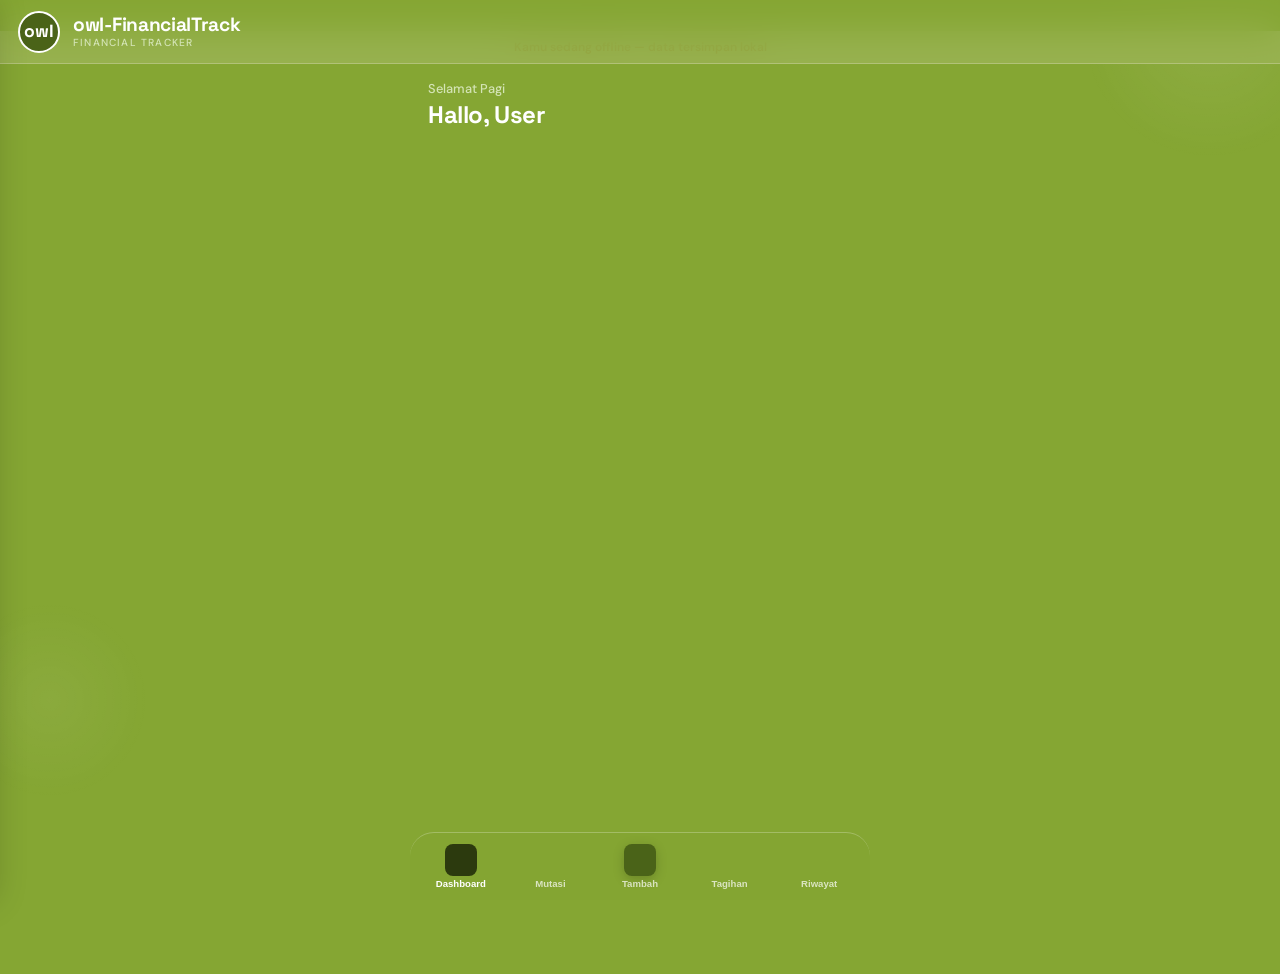
==== index.html @ cee72566 "Add PWA meta tags and icons in index.html" ====
<!DOCTYPE html>
<html lang="id" data-theme="light">
<head>
  <meta charset="UTF-8">
  <meta name="viewport" content="width=device-width, initial-scale=1.0, maximum-scale=1.0, user-scalable=no, viewport-fit=cover">
  <meta name="theme-color" content="#85a633">
  <meta name="apple-mobile-web-app-capable" content="yes">
  <meta name="apple-mobile-web-app-status-bar-style" content="default">
  <meta name="apple-mobile-web-app-title" content="owI-FinTrack">
  <meta name="application-name" content="owI-FinancialTrack">
  <meta name="description" content="Aplikasi pencatatan keuangan pribadi owI-FinancialTrack">
  <meta name="mobile-web-app-capable" content="yes">
  
  <!-- Manifest & Icons PWA -->
  <link rel="manifest" href="manifest.json">
  <link rel="apple-touch-icon" href="assets/icons/logo-512.png">
  <link rel="icon" type="image/png" sizes="192x192" href="assets/icons/icon-192x192.png">
  <link rel="icon" type="image/png" sizes="512x512" href="assets/icons/logo-512.png">

  <!-- Fonts & Lucide -->
  <link rel="preconnect" href="https://fonts.googleapis.com">
  <link rel="preconnect" href="https://fonts.gstatic.com" crossorigin>
  <link href="https://fonts.googleapis.com/css2?family=Space+Grotesk:wght@300;400;500;600;700&family=DM+Sans:wght@300;400;500;600;700&display=swap" rel="stylesheet">
  <script src="https://unpkg.com/lucide@latest/dist/umd/lucide.js"></script>
  
  <title>owI-FinancialTrack</title>
  <link rel="stylesheet" href="css/style.css">
</head>
<body>

  <header class="header" id="header">
    <button class="logo-btn" id="logoBtn" aria-label="Buka menu sidebar">
      <span class="logo-ar">owI</span>
    </button>
    <div class="hdr-tg">
      <div class="hdr-title">owI-FinancialTrack</div>
      <div class="hdr-sub" data-i18n="financial_tracker">financial tracker</div>
    </div>
    <div class="hdr-actions">
      <button class="install-btn" id="installBtn" aria-label="Install aplikasi"><i data-lucide="download"></i><span data-i18n="install">Install</span></button>
    </div>
  </header>

  <div class="off-banner" id="offBanner" data-i18n="offline_msg">Kamu sedang offline — data tersimpan lokal</div>
  <div class="sb-overlay" id="sbOverlay" aria-hidden="true"></div>

  <aside class="sidebar" id="sidebar" role="navigation" aria-label="Menu utama">
    <div class="sb-hdr">
      <div class="sb-brand">
        <div class="sb-logo" id="sbLogo"><span class="logo-ar">owI</span></div>
        <span class="sb-name">owI-FinTrack</span>
      </div>
      <button class="sb-close" id="sbClose" aria-label="Tutup menu"><i data-lucide="x"></i></button>
    </div>

    <nav class="sb-nav" id="sbMenu">
      <div class="sb-label" data-i18n="menu">Menu</div>
      <button class="sb-item" data-sb="profile"><i data-lucide="user-circle"></i><span data-i18n="profile">Profile</span></button>
      <button class="sb-item" data-sb="coa"><i data-lucide="bar-chart-3"></i><span data-i18n="chart_of_account">Chart of Account</span></button>
      <button class="sb-item" data-sb="setting"><i data-lucide="settings"></i><span data-i18n="setting">Setting</span></button>
      <button class="sb-item" data-sb="about"><i data-lucide="info"></i><span data-i18n="about">Tentang</span></button>
      <button class="sb-item" id="donateBtn" style="color:var(--red)"><i data-lucide="heart"></i><span>Dukung Kami</span></button>
    </nav>

    <!-- SB PAGE: Profile -->
    <div class="sb-nav sb-page" id="sb-profile">
      <button class="sb-back" data-back><i data-lucide="arrow-left"></i> <span data-i18n="back_to_sidebar">Kembali ke sidebar</span></button>
      <div class="sb-page-title" data-i18n="profile">Profile</div>
      <div class="profile-photo-wrap">
        <div class="profile-photo" id="profilePhotoBtn">
          <i data-lucide="user" id="profilePhotoIcon"></i>
          <img id="profilePhotoImg" src="" alt="" style="display:none">
          <div class="profile-photo-badge"><i data-lucide="camera"></i></div>
        </div>
        <div class="profile-photo-hint" data-i18n="tap_to_change_photo">Ketuk untuk ganti foto</div>
        <input type="file" accept="image/*" class="hidden-input" id="photoInput">
      </div>
      <div class="form-group">
        <label class="form-label" data-i18n="name">Nama</label>
        <input type="text" class="form-input" id="profileName" placeholder="Masukkan nama" value="User">
      </div>
      <div class="form-group">
        <label class="form-label">Email</label>
        <input type="email" class="form-input" id="profileEmail" placeholder="contoh@email.com">
      </div>
      <div class="form-group">
        <label class="form-label" data-i18n="phone">Nomor Telepon</label>
        <input type="tel" class="form-input" id="profilePhone" placeholder="08xxxxxxxxxx">
      </div>
      <button class="form-btn form-btn-primary" id="profileSaveBtn" data-i18n="save_changes">Simpan Perubahan</button>
    </div>

    <!-- SB PAGE: Chart of Account -->
    <div class="sb-nav sb-page" id="sb-coa">
      <button class="sb-back" data-back><i data-lucide="arrow-left"></i> <span data-i18n="back_to_sidebar">Kembali ke sidebar</span></button>
      <div class="sb-page-title" data-i18n="account_list">Daftar Akun</div>
      <div class="coa-list" id="coaList"></div>
      <button class="form-btn form-btn-primary" id="coaAddBtn">
        <span style="display:flex;align-items:center;justify-content:center;gap:6px"><i data-lucide="plus" style="width:16px;height:16px"></i> <span data-i18n="add_new_account">Tambah Akun Baru</span></span>
      </button>
    </div>

    <!-- SB PAGE: Setting -->
    <div class="sb-nav sb-page" id="sb-setting">
      <button class="sb-back" data-back><i data-lucide="arrow-left"></i> <span data-i18n="back_to_sidebar">Kembali ke sidebar</span></button>
      <div class="sb-page-title" data-i18n="setting">Setting</div>
      <div class="toggle-row">
        <div class="toggle-info">
          <div class="toggle-title" data-i18n="theme">Tema</div>
          <div class="toggle-desc" data-i18n="theme_desc">Ganti tampilan terang atau gelap</div>
        </div>
        <div class="toggle-switch" id="themeToggle" role="switch" aria-label="Toggle dark mode"></div>
      </div>
      <div class="lang-row">
        <div class="toggle-info">
          <div class="toggle-title" data-i18n="language">Bahasa</div>
          <div class="toggle-desc" data-i18n="language_desc">Pilih bahasa tampilan</div>
        </div>
        <div class="lang-btns">
          <button class="lang-btn active" data-lang="id">ID</button>
          <button class="lang-btn" data-lang="en">EN</button>
        </div>
      </div>
      <div style="margin-top:20px">
        <button class="form-btn form-btn-danger" id="resetBtn">
          <span style="display:flex;align-items:center;justify-content:center;gap:8px"><i data-lucide="rotate-ccw" style="width:16px;height:16px"></i> <span data-i18n="reset_app">Reset Aplikasi</span></span>
        </button>
        <div style="font-size:.66rem;color:var(--muted);text-align:center;margin-top:8px" data-i18n="reset_desc">Menghapus semua data dan kembali ke awal</div>
      </div>
    </div>

    <!-- SB PAGE: Tentang -->
    <div class="sb-nav sb-page" id="sb-about">
      <button class="sb-back" data-back><i data-lucide="arrow-left"></i> <span data-i18n="back_to_sidebar">Kembali ke sidebar</span></button>
      <div class="about-card">
        <div class="about-logo" id="aboutLogo"><span class="logo-ar">owI</span></div>
        <div class="about-name">owI-FinancialTrack</div>
        <div class="about-ver">v2.0.0</div>
        <div class="about-desc" id="aboutDesc"></div>
        <ul class="about-features">
          <li><div class="about-feat-icon"><i data-lucide="receipt"></i></div><span data-i18n="about_f1">Mencatat pemasukan dan pengeluaran</span></li>
          <li><div class="about-feat-icon"><i data-lucide="wallet"></i></div><span data-i18n="about_f2">Mengelola berbagai akun keuangan</span></li>
          <li><div class="about-feat-icon"><i data-lucide="heart-pulse"></i></div><span data-i18n="about_f3">Memantau kesehatan keuangan</span></li>
          <li><div class="about-feat-icon"><i data-lucide="lightbulb"></i></div><span data-i18n="about_f4">Saran keuangan yang dipersonalisasi</span></li>
          <li><div class="about-feat-icon"><i data-lucide="lock"></i></div><span data-i18n="about_f5">Data tersimpan lokal di perangkat</span></li>
        </ul>
        <div class="about-footer"><span data-i18n="about_footer">Dibuat dengan</span> <span>❤</span> <span data-i18n="about_footer2">untuk keuangan yang lebih sehat</span></div>
      </div>
    </div>

    <div class="logout-area">
        <button class="logout-btn" id="logoutBtn">
          <i data-lucide="log-out"></i>
          <span data-i18n="logout">Logout</span>
        </button>
        <button class="logout-btn" id="donateBtnSide" style="margin-top:8px;border-color:color-mix(in srgb,var(--red) 20%,var(--border));color:var(--red)">
          <i data-lucide="heart"></i>
          <span>Dukung Kami</span>
        </button>
      </div>
  </aside>

  <main class="main">
    <!-- Dashboard -->
    <section class="pg active" id="pg-dashboard">
      <div class="greet-lbl" id="greetTime">Selamat Pagi</div>
      <h1 class="greet-name"><span id="greetHello">Hallo</span>, <span id="dashUserName">User</span></h1>
      <div class="saldo dc" data-delay="0">
        <div class="saldo-lbl" data-i18n="total_saldo">Total Saldo</div>
        <div class="saldo-val auto-fit" id="dashTotalSaldo">Rp 0</div>
        <div class="saldo-time"><i data-lucide="clock" style="width:12px;height:12px;color:var(--muted)"></i><span id="dashTime"></span></div>
      </div>
      <div class="w-grid dc" data-delay="60" id="walletGrid"></div>
      <div class="cmp dc" data-delay="120">
        <div class="cmp-hdr"><span class="cmp-title" data-i18n="today">Hari Ini</span><span class="cmp-net zero" id="dashTodayNet">+Rp 0</span></div>
        <div class="cmp-row"><div class="cmp-info"><span class="cmp-dot g"></span><span data-i18n="income">Pemasukan</span><span class="cmp-val g auto-fit" id="dashTodayInc">Rp 0</span></div><div class="bar-t"><div class="bar-f g" data-w="0%" id="dashTodayIncBar"></div></div></div>
        <div class="cmp-row"><div class="cmp-info"><span class="cmp-dot r"></span><span data-i18n="expense">Pengeluaran</span><span class="cmp-val r auto-fit" id="dashTodayExp">Rp 0</span></div><div class="bar-t"><div class="bar-f r" data-w="0%" id="dashTodayExpBar"></div></div></div>
      </div>
      <div class="cmp dc" data-delay="180">
        <div class="cmp-hdr"><span class="cmp-title" data-i18n="this_month">Bulan Ini</span><span class="cmp-net zero" id="dashMonthNet">+Rp 0</span></div>
        <div class="cmp-row"><div class="cmp-info"><span class="cmp-dot g"></span><span data-i18n="income">Pemasukan</span><span class="cmp-val g auto-fit" id="dashMonthInc">Rp 0</span></div><div class="bar-t"><div class="bar-f g" data-w="0%" id="dashMonthIncBar"></div></div></div>
        <div class="cmp-row"><div class="cmp-info"><span class="cmp-dot r"></span><span data-i18n="expense">Pengeluaran</span><span class="cmp-val r auto-fit" id="dashMonthExp">Rp 0</span></div><div class="bar-t"><div class="bar-f r" data-w="0%" id="dashMonthExpBar"></div></div></div>
      </div>
      <div class="badge-grid dc" data-delay="240" id="dashBadges"></div>
      <div class="health dc" data-delay="300">
        <div class="health-hdr"><div class="health-title"><i data-lucide="heart-pulse"></i><span data-i18n="financial_health">Kesehatan Keuangan</span></div><span class="health-period" data-i18n="this_month">Bulan Ini</span></div>
        <div class="health-body">
          <div class="gauge-wrap"><svg class="gauge-svg" viewBox="0 0 120 68" width="120" height="68"><path class="gauge-bg" d="M 10 62 A 50 50 0 0 1 110 62"/><path class="gauge-fill" id="gaugeFill" d="M 10 62 A 50 50 0 0 1 110 62" stroke="var(--accent)" stroke-dasharray="157" stroke-dashoffset="157"/></svg><div class="gauge-score"><div class="gauge-num" id="gaugeNum" style="color:var(--accent)">--</div><div class="gauge-max">/ 100</div></div></div>
          <div class="health-info"><div class="health-status" id="healthStatus" style="color:var(--accent)">--</div><div class="health-desc" id="healthDesc">--</div><div class="health-metrics" id="healthMetrics"></div></div>
        </div>
      </div>
      <div class="saran dc" data-delay="360">
        <div class="saran-hdr"><i data-lucide="lightbulb"></i><span class="saran-title" data-i18n="best_advice">Saran Terbaik</span></div>
        <ul class="saran-list" id="saranList"></ul>
      </div>
    </section>

    <!-- Mutasi Saldo -->
    <section class="pg" id="pg-mutasi">
      <div class="sec-hdr">
        <h2 class="sec-t" data-i18n="balance_mutation">Mutasi Saldo Akun</h2>
        <button class="sec-link" id="mutasiOpenBtn" data-i18n="create_mutation" style="background:var(--accent);color:#fff;padding:7px 14px;border-radius:20px;font-size:.72rem">Buat Mutasi</button>
      </div>
      <div id="mutasiHistory"></div>
    </section>

    <!-- Tambah Aktivitas -->
    <section class="pg" id="pg-tambah">
      <div class="sec-hdr"><h2 class="sec-t" data-i18n="add_activity">Tambah Transaksi</h2></div>
      <div class="act-toggle">
        <button class="act-toggle-btn" id="actIncBtn"><i data-lucide="trending-up"></i><span data-i18n="income">Pemasukan</span></button>
        <button class="act-toggle-btn" id="actExpBtn"><i data-lucide="trending-down"></i><span data-i18n="expense">Pengeluaran</span></button>
      </div>
      <div id="actHistory"></div>
      <div id="actForm"></div>
    </section>

    <!-- Tagihan -->
    <section class="pg" id="pg-tagihan">
      <div class="sec-hdr"><h2 class="sec-t" data-i18n="bill">Tagihan</h2></div>
      <div class="tag-toggle">
        <button class="tag-toggle-btn" id="tagDebtBtn"><i data-lucide="alert-circle"></i><span data-i18n="debt">Hutang</span></button>
        <button class="tag-toggle-btn" id="tagRecvBtn"><i data-lucide="hand-coins"></i><span data-i18n="receivable">Piutang</span></button>
      </div>
      <div id="tagList"></div>
      <div id="tagForm"></div>
    </section>

    <!-- Riwayat -->
    <section class="pg" id="pg-riwayat">
      <div class="sec-hdr"><h2 class="sec-t" data-i18n="history">Riwayat</h2></div>
      <div id="historyContainer"></div>
    </section>
  </main>

  <!-- Bottom Nav -->
  <nav class="bnav" role="navigation" aria-label="Navigasi bawah">
    <button class="ni active" data-pg="dashboard" aria-label="Dashboard"><div class="ni-w"><i data-lucide="layout-dashboard"></i></div><span class="ni-l" data-i18n="dashboard">Dashboard</span></button>
    <button class="ni" data-pg="mutasi" aria-label="Mutasi Saldo"><div class="ni-w"><i data-lucide="arrow-left-right"></i></div><span class="ni-l" data-i18n="balance_mutation">Mutasi</span></button>
    <button class="ni ni--add" data-pg="tambah" aria-label="Tambah Aktivitas"><div class="ni-w"><i data-lucide="plus"></i></div><span class="ni-l" data-i18n="add">Tambah</span></button>
    <button class="ni" data-pg="tagihan" aria-label="Tagihan"><div class="ni-w"><i data-lucide="file-text"></i></div><span class="ni-l" data-i18n="bill">Tagihan</span></button>
    <button class="ni" data-pg="riwayat" aria-label="Riwayat"><div class="ni-w"><i data-lucide="history"></i></div><span class="ni-l" data-i18n="history">Riwayat</span></button>
  </nav>

  <!-- Modals (Dipindah tanpa isi JS) -->
  <div class="modal-overlay" id="addAccountModal"><div class="modal"><div class="modal-handle"></div><div class="modal-title" data-i18n="add_new_account">Tambah Akun Baru</div><div class="form-group"><label class="form-label" data-i18n="account_name">Nama Akun</label><input type="text" class="form-input" id="newAccName" placeholder="Contoh: BCA, GoPay"></div><div class="form-group"><label class="form-label" data-i18n="account_type">Jenis Akun</label><select class="form-input" id="newAccType"><option value="" data-i18n="choose_type">Pilih jenis akun</option><option value="Bank">Bank</option><option value="E-Wallet">E-Wallet</option><option value="Crypto">Crypto</option><option value="Asuransi">Asuransi</option></select></div><div class="form-group"><label class="form-label" data-i18n="amount_rp">Nominal (Rp)</label><input type="text" inputmode="numeric" class="form-input" id="newAccBalance" placeholder="0" data-fmt-rp></div><div class="modal-btns"><button class="form-btn form-btn-outline" id="addAccCancel" data-i18n="cancel">Batal</button><button class="form-btn form-btn-primary" id="addAccPost" data-i18n="posting">Posting</button></div></div></div>
  
  <div class="modal-overlay" id="mutasiModal"><div class="modal"><div class="modal-handle"></div><div class="modal-title" data-i18n="do_mutation">Lakukan Mutasi</div><div class="form-group"><label class="form-label" data-i18n="date">Tanggal</label><input type="date" class="form-input" id="mutasiDate"></div><div class="form-group"><label class="form-label" data-i18n="from_account">Dari Akun</label><select class="form-input" id="mutasiFrom"></select></div><div class="form-group"><label class="form-label" data-i18n="to_account">Ke Akun</label><select class="form-input" id="mutasiTo"></select></div><div class="form-group"><label class="form-label" data-i18n="amount_rp">Nominal (Rp)</label><input type="text" inputmode="numeric" class="form-input" id="mutasiAmount" placeholder="0" data-fmt-rp></div><div class="modal-btns"><button class="form-btn form-btn-outline" id="mutasiCancel" data-i18n="cancel">Batal</button><button class="form-btn form-btn-primary" id="mutasiPost" data-i18n="posting">Posting</button></div></div></div>

  <div class="modal-overlay" id="mutasiConfirmModal"><div class="modal" style="padding:28px 20px 22px"><div class="modal-handle"></div><div class="confirm-msg" data-i18n="confirm_data">Apakah data sudah benar?</div><div class="modal-btns"><button class="form-btn form-btn-outline" id="mutasiConfirmEdit" data-i18n="edit_again">Edit Ulang</button><button class="form-btn form-btn-primary" id="mutasiConfirmYes" data-i18n="correct">Benar</button></div></div></div>

  <div class="modal-overlay" id="trxConfirmModal"><div class="modal" style="padding:28px 20px 22px"><div class="modal-handle"></div><div class="confirm-msg" data-i18n="confirm_data">Apakah data sudah benar?</div><div class="modal-btns"><button class="form-btn form-btn-outline" id="trxConfirmEdit" data-i18n="edit_again">Edit Ulang</button><button class="form-btn form-btn-primary" id="trxConfirmYes" data-i18n="correct">Benar</button></div></div></div>

  <div class="modal-overlay" id="tagConfirmModal"><div class="modal" style="padding:28px 20px 22px"><div class="modal-handle"></div><div class="confirm-msg" id="tagConfirmMsg"></div><div class="modal-btns"><button class="form-btn form-btn-outline" id="tagConfirmNo" data-i18n="cancel">Batal</button><button class="form-btn form-btn-primary" id="tagConfirmYes">Bayar</button></div></div></div>

  <div class="modal-overlay" id="tagPayModal"><div class="modal"><div class="modal-handle"></div><div class="modal-title" id="tagPayTitle">Bayar</div><div class="form-group"><label class="form-label" data-i18n="amount_rp">Nominal (Rp)</label><input type="text" inputmode="numeric" class="form-input" id="tagPayAmount" placeholder="0" data-fmt-rp></div><div class="modal-btns"><button class="form-btn form-btn-outline" id="tagPayNo" data-i18n="cancel">Batal</button><button class="form-btn form-btn-primary" id="tagPayYes" data-i18n="pay">Bayar</button></div></div></div>

  <div class="modal-overlay" id="tagImgModal"><div class="modal" style="padding:20px"><div class="modal-handle"></div><img id="tagImgView" src="" alt="Bukti" class="tag-img-view"><button class="form-btn form-btn-outline" style="margin-top:14px" id="tagImgClose" data-i18n="close">Tutup</button></div></div>

  <div class="modal-overlay" id="confirmModal"><div class="modal" style="padding:28px 20px 22px"><div class="modal-handle"></div><div class="confirm-msg" data-i18n="confirm_data">Apakah data sudah benar?</div><div class="modal-btns"><button class="form-btn form-btn-outline" id="confirmEdit" data-i18n="edit_again">Edit Ulang</button><button class="form-btn form-btn-primary" id="confirmYes" data-i18n="correct">Benar</button></div></div></div>

  <div class="modal-overlay" id="editDompetModal"><div class="modal"><div class="modal-handle"></div><div class="modal-title" id="editModalTitle" data-i18n="edit_main_wallet">Edit Dompet Utama</div><div class="form-group"><label class="form-label" data-i18n="cash_amount_rp">Nominal Cash (Rp)</label><input type="text" inputmode="numeric" class="form-input" id="editDompetBalance" placeholder="0" data-fmt-rp></div><div class="modal-btns"><button class="form-btn form-btn-outline" id="editDompetCancel" data-i18n="cancel">Batal</button><button class="form-btn form-btn-primary" id="editDompetSave" data-i18n="save">Simpan</button></div></div></div>

  <div class="modal-overlay" id="resetModal"><div class="modal" style="padding:28px 20px 22px"><div class="modal-handle"></div><div style="text-align:center;margin-bottom:8px"><div style="width:48px;height:48px;border-radius:50%;background:var(--red-l);display:inline-flex;align-items:center;justify-content:center;margin-bottom:12px"><i data-lucide="alert-triangle" style="width:24px;height:24px;color:var(--red)"></i></div></div><div class="confirm-msg" data-i18n="reset_confirm">Yakin ingin mereset semua data? Tindakan ini tidak dapat dibatalkan.</div><div class="modal-btns"><button class="form-btn form-btn-outline" id="resetCancel" data-i18n="cancel">Batal</button><button class="form-btn form-btn-danger" id="resetYes" data-i18n="reset">Reset</button></div></div></div>

  <div class="toast-c"><div class="toast" id="toast"></div></div>

  <script src="js/app.js" type="module"></script>
</body>
</html>
---- css/style.css ----
:root{
  --bg:#85a633;--bg-s:#6f8c2b;--fg:#FFFFFF;--fg-s:#E8F0D8;--muted:#d4e4b6;
  --accent:#4a6318;--accent-l:rgba(74,99,24,.15);--accent-d:#2c3a0e;
  --red:#EF4444;--red-l:rgba(239,68,68,.12);--green:#d4f5a0;--green-l:rgba(212,245,160,.15);
  --amber:#FBBF24;--amber-l:rgba(251,191,36,.15);
  --card:rgba(255,255,255,0.96);--border:rgba(255,255,255,0.25);
  --sh-sm:0 1px 3px rgba(0,0,0,.1);--sh-md:0 4px 16px rgba(0,0,0,.12);--sh-lg:0 12px 40px rgba(0,0,0,.15);
  --sh-side:8px 0 32px rgba(0,0,0,.2);
  --overlay:rgba(15,23,42,.4);
  --r-s:8px;--r-m:12px;--r-l:16px;--r-xl:24px;
  --tr:.3s cubic-bezier(.4,0,.2,1);
  --hdr-h:64px;--nav-h:68px;
  --sat:env(safe-area-inset-top,0px);--sab:env(safe-area-inset-bottom,0px);
  --modal-bg:rgba(0,0,0,.6);
  --warn-bg:#FEF2F2;--warn-border:#FECACA;--warn-text:#DC2626;
  --input-bg:#f7f9f2;--toggle-bg:#a3b870;
  --health-excellent:#d4f5a0;--health-good:#85a633;--health-fair:#FBBF24;--health-poor:#EF4444;
  --card-fg:#1B2A3D; /* Warna teks di dalam card putih */
}
[data-theme="dark"]{
  --bg:#1a210f;--bg-s:#2c331a;--fg:#E2E8F0;--fg-s:#94A3B8;--muted:#64748B;
  --accent:#a3c24a;--accent-l:rgba(163,194,74,.15);--accent-d:#d4f5a0;
  --red:#F87171;--red-l:rgba(248,113,113,.12);--green:#34D399;--green-l:rgba(52,211,153,.12);
  --amber:#FBBF24;--amber-l:rgba(251,191,36,.12);
  --card:#232d16;--border:rgba(255,255,255,0.1);
  --sh-sm:0 1px 3px rgba(0,0,0,.25);--sh-md:0 4px 16px rgba(0,0,0,.3);--sh-lg:0 12px 40px rgba(0,0,0,.4);
  --sh-side:8px 0 32px rgba(0,0,0,.4);
  --overlay:rgba(0,0,0,.6);
  --modal-bg:rgba(0,0,0,.7);
  --warn-bg:rgba(248,113,113,.1);--warn-border:rgba(248,113,113,.25);--warn-text:#F87171;
  --input-bg:#2c331a;--toggle-bg:#374151;
  --health-excellent:#34D399;--health-good:#a3c24a;--health-fair:#FBBF24;--health-poor:#F87171;
  --card-fg:#E2E8F0;
}

*,*::before,*::after{margin:0;padding:0;box-sizing:border-box}
html{font-size:16px;-webkit-tap-highlight-color:transparent;overflow-x:hidden}
body{font-family:'DM Sans',sans-serif;background:var(--bg);color:var(--fg);min-height:100dvh;overflow-x:hidden;-webkit-font-smoothing:antialiased;transition:background .35s,color .35s}
body::before{content:'';position:fixed;top:-100px;right:-60px;width:260px;height:260px;background:radial-gradient(circle,rgba(255,255,255,.08) 0%,transparent 70%);border-radius:50%;pointer-events:none;z-index:0;animation:blob 8s ease-in-out infinite alternate}
body::after{content:'';position:fixed;bottom:100px;left:-50px;width:200px;height:200px;background:radial-gradient(circle,rgba(255,255,255,.05) 0%,transparent 70%);border-radius:50%;pointer-events:none;z-index:0;animation:blob 10s ease-in-out infinite alternate-reverse}
@keyframes blob{0%{transform:translate(0,0) scale(1)}100%{transform:translate(16px,24px) scale(1.12)}}

.header{position:fixed;top:0;left:0;right:0;height:calc(var(--hdr-h) + var(--sat));padding-top:var(--sat);background:color-mix(in srgb, var(--bg) 85%, transparent);backdrop-filter:blur(18px);-webkit-backdrop-filter:blur(18px);border-bottom:1px solid var(--border);display:flex;align-items:center;padding-left:18px;padding-right:18px;z-index:100;transition:box-shadow var(--tr),background .35s,border-color .35s}
.header.scrolled{box-shadow:var(--sh-sm)}
.logo-btn{width:42px;height:42px;border-radius:50%;border:2.5px solid var(--fg);background:var(--accent);display:flex;align-items:center;justify-content:center;cursor:pointer;flex-shrink:0;transition:var(--tr);position:relative;overflow:hidden}
.logo-btn:active{transform:scale(.92)}
.logo-ar{font-family:'Space Grotesk',sans-serif;font-size:1.1rem;font-weight:700;color:var(--fg);position:relative;z-index:1;line-height:1}
.sb-logo .logo-ar{font-size:1rem}
.about-logo .logo-ar{font-size:1.5rem}
.hdr-tg{margin-left:13px;display:flex;flex-direction:column}
.hdr-title{font-family:'Space Grotesk',sans-serif;font-size:1.2rem;font-weight:700;line-height:1.15;color:var(--fg);letter-spacing:-.3px}
.hdr-sub{font-size:.64rem;font-weight:500;color:var(--muted);letter-spacing:1.2px;text-transform:uppercase;line-height:1;margin-top:2px}
.hdr-actions{margin-left:auto;display:flex;align-items:center;gap:8px}
.install-btn{display:none;align-items:center;gap:6px;padding:7px 14px;border-radius:20px;border:1.5px solid var(--fg);background:transparent;color:var(--fg);font-size:.72rem;font-weight:600;cursor:pointer;transition:var(--tr);font-family:'DM Sans',sans-serif}
.install-btn:hover{background:var(--fg);color:var(--bg)}
.install-btn svg{width:14px;height:14px}
.install-btn.visible{display:flex}

/* Card Fix for Green Theme */
.w-card, .cmp, .badge, .health, .saran, .coa-card, .act-item, .tag-card, .mut-item, .hist-item, .hist-sum-card, .about-card, .act-form, .tag-form, .cc, .ph, .act-empty, .tag-empty, .mut-empty {
  color: var(--card-fg); /* Override teks di dalam card biar tetap hitam/gelap */
}
.w-card-lbl, .w-card-val, .cmp-title, .cmp-val, .badge-title, .badge-count, .health-title, .saran-title, .coa-card-name, .act-item-cat, .tag-card-name, .hist-item-title {
  color: var(--card-fg);
}
.w-card-lbl svg, .cmp-dot, .badge-icon svg, .health-title svg, .saran-hdr svg { color: var(--accent); }

.sb-overlay{position:fixed;inset:0;background:var(--overlay);backdrop-filter:blur(2px);-webkit-backdrop-filter:blur(2px);z-index:200;opacity:0;visibility:hidden;transition:opacity .3s,visibility .3s}
.sb-overlay.active{opacity:1;visibility:visible}
.sidebar{position:fixed;top:0;left:0;bottom:0;width:272px;max-width:80vw;background:var(--bg);z-index:210;transform:translateX(-105%);transition:transform .38s cubic-bezier(.32,.72,0,1),background .35s;display:flex;flex-direction:column;box-shadow:var(--sh-side);overflow-y:auto;overflow-x:hidden}
.sidebar.active{transform:translateX(0)}
.sb-hdr{padding:calc(20px + var(--sat)) 18px 18px;border-bottom:1px solid var(--border);display:flex;align-items:center;justify-content:space-between;flex-shrink:0}
.sb-brand{display:flex;align-items:center;gap:11px}
.sb-logo{width:36px;height:36px;border-radius:50%;border:2px solid var(--fg);background:var(--accent);display:flex;align-items:center;justify-content:center;overflow:hidden;flex-shrink:0}
.sb-name{font-family:'Space Grotesk',sans-serif;font-weight:700;font-size:1.1rem;color:var(--fg)}
.sb-close{width:32px;height:32px;border-radius:50%;border:none;background:var(--bg-s);display:flex;align-items:center;justify-content:center;cursor:pointer;transition:var(--tr);color:var(--fg)}
.sb-close:hover{background:var(--border);color:var(--fg)}
.sb-close:active{transform:scale(.9)}
.sb-close svg{width:17px;height:17px}
.sb-nav{flex:1;padding:14px 10px;display:flex;flex-direction:column;gap:2px}
.sb-label{font-size:.62rem;font-weight:600;text-transform:uppercase;letter-spacing:1.5px;color:var(--muted);padding:10px 12px 6px}
.sb-item{display:flex;align-items:center;gap:13px;padding:12px 13px;border-radius:var(--r-m);cursor:pointer;transition:var(--tr);color:var(--fg-s);font-size:.9rem;font-weight:500;position:relative;border:none;background:none;width:100%;text-align:left;font-family:'DM Sans',sans-serif}
.sb-item:hover{background:var(--accent-l);color:var(--fg)}
.sb-item:active{transform:scale(.98)}
.sb-item svg{width:19px;height:19px;flex-shrink:0}
.sb-ft{padding:14px 18px;border-top:1px solid var(--border);font-size:.7rem;color:var(--muted);text-align:center;flex-shrink:0}

.main{position:relative;z-index:1;padding:calc(var(--hdr-h) + var(--sat) + 16px) 18px calc(var(--nav-h) + var(--sab) + 18px);min-height:100dvh}
.greet-lbl{font-size:.8rem;color:var(--muted);font-weight:500;margin-bottom:2px}
.greet-name{font-family:'Space Grotesk',sans-serif;font-size:1.5rem;font-weight:700;color:var(--fg);letter-spacing:-.4px;margin-bottom:20px}

.pg{display:none;animation:fadeIn .35s ease}
.pg.active{display:block}
@keyframes fadeIn{from{opacity:0;transform:translateY(10px)}to{opacity:1;transform:translateY(0)}}

.dc{opacity:0;transform:translateY(14px);transition:opacity .45s ease,transform .45s ease}
.dc.vis{opacity:1;transform:translateY(0)}
.saldo{background:linear-gradient(135deg,rgba(255,255,255,.15) 0%,transparent 100%);border:1px solid var(--border);border-left:4px solid var(--fg);border-radius:var(--r-l);padding:20px 18px 18px;margin-bottom:14px;position:relative;overflow:hidden;transition:border-color .35s,background .35s}
.saldo::after{content:'';position:absolute;bottom:-20px;right:-20px;width:100px;height:100px;border-radius:50%;background:rgba(255,255,255,.08)}
.saldo-lbl{font-size:.72rem;font-weight:600;color:var(--fg-s);text-transform:uppercase;letter-spacing:.8px;margin-bottom:6px}
.saldo-val{font-family:'Space Grotesk',sans-serif;font-size:1.85rem;font-weight:700;color:var(--fg);letter-spacing:-.5px;line-height:1.1}
.saldo-time{font-size:.68rem;color:var(--muted);margin-top:8px;display:flex;align-items:center;gap:4px}

.w-grid{display:grid;grid-template-columns:repeat(auto-fill,minmax(140px,1fr));gap:12px;margin-bottom:14px}
.w-card{background:var(--card);border:1px solid var(--border);border-radius:var(--r-l);padding:16px 14px;position:relative;overflow:hidden;transition:var(--tr),background .35s,border-color .35s}
.w-card:hover{box-shadow:var(--sh-md);transform:translateY(-1px)}
.w-card-lbl{font-size:.68rem;font-weight:600;margin-bottom:6px;display:flex;align-items:center;gap:6px}
.w-card-val{font-family:'Space Grotesk',sans-serif;font-size:1.12rem;font-weight:700}
.w-add{border:1.5px dashed var(--fg);border-radius:var(--r-l);display:flex;flex-direction:column;align-items:center;justify-content:center;gap:6px;cursor:pointer;transition:var(--tr);background:transparent;min-height:76px;color:var(--fg);font-family:'DM Sans',sans-serif}
.w-add:hover{background:rgba(255,255,255,.2);color:var(--fg)}
.w-add svg{width:22px;height:22px}
.w-add span{font-size:.72rem;font-weight:600}

.cmp{background:var(--card);border:1px solid var(--border);border-radius:var(--r-l);padding:18px 16px;margin-bottom:14px;transition:var(--tr)}
.cmp:hover{box-shadow:var(--sh-sm)}
.cmp-hdr{display:flex;align-items:center;justify-content:space-between;margin-bottom:14px}
.cmp-title{font-family:'Space Grotesk',sans-serif;font-size:.88rem;font-weight:700}
.cmp-net{font-family:'Space Grotesk',sans-serif;font-size:.78rem;font-weight:700;padding:3px 10px;border-radius:20px}
.cmp-net.pos{background:var(--green-l);color:var(--green)}
.cmp-net.neg{background:var(--red-l);color:var(--red)}
.cmp-net.zero{background:rgba(255,255,255,.15);color:var(--muted)}
.cmp-row{margin-bottom:12px}.cmp-row:last-child{margin-bottom:0}
.cmp-info{display:flex;align-items:center;gap:8px;margin-bottom:6px}
.cmp-dot{width:8px;height:8px;border-radius:50%;flex-shrink:0}
.cmp-dot.g{background:var(--green)}.cmp-dot.r{background:var(--red)}
.cmp-val{font-family:'Space Grotesk',sans-serif;font-size:.82rem;font-weight:700}
.cmp-val.g{color:var(--green)}.cmp-val.r{color:var(--red)}
.bar-t{height:8px;border-radius:4px;background:var(--bg-s);overflow:hidden}
.bar-f{height:100%;border-radius:4px;width:0;transition:width .9s cubic-bezier(.4,0,.2,1)}
.bar-f.g{background:linear-gradient(90deg,var(--green),color-mix(in srgb, var(--green) 80%, #fff))}
.bar-f.r{background:linear-gradient(90deg,var(--red),color-mix(in srgb, var(--red) 60%, #fff))}

.badge-grid{display:grid;grid-template-columns:1fr 1fr;gap:12px;margin-bottom:14px}
.badge{background:var(--card);border:1px solid var(--border);border-radius:var(--r-l);padding:16px 14px;transition:var(--tr)}
.badge-icon{width:36px;height:36px;border-radius:var(--r-s);display:flex;align-items:center;justify-content:center;margin-bottom:10px}
.badge-icon svg{width:18px;height:18px}
.badge-utang .badge-icon{background:var(--red-l);color:var(--red)}
.badge-piutang .badge-icon{background:var(--amber-l);color:var(--amber)}
.badge-title{font-size:.75rem;font-weight:600;margin-bottom:2px}
.badge-count{font-family:'Space Grotesk',sans-serif;font-size:1.15rem;font-weight:700}
.badge-warn{display:inline-flex;align-items:center;gap:5px;margin-top:8px;padding:4px 10px;border-radius:20px;font-size:.65rem;font-weight:600;background:var(--warn-bg);color:var(--warn-text);border:1px solid var(--warn-border)}
.badge-warn-dot{width:6px;height:6px;border-radius:50%;background:var(--red);animation:pulse 1.4s ease infinite}
@keyframes pulse{0%,100%{opacity:1;transform:scale(1)}50%{opacity:.5;transform:scale(1.3)}}
.badge-sub{font-size:.65rem;color:#64748B;margin-top:6px}

.health{background:var(--card);border:1px solid var(--border);border-radius:var(--r-l);padding:20px 18px;margin-bottom:14px;transition:var(--tr)}
.health:hover{box-shadow:var(--sh-sm)}
.health-hdr{display:flex;align-items:center;justify-content:space-between;margin-bottom:16px}
.health-title{font-family:'Space Grotesk',sans-serif;font-size:.92rem;font-weight:700;display:flex;align-items:center;gap:8px}
.health-period{font-size:.68rem;color:#64748B;font-weight:500}
.health-body{display:flex;align-items:center;gap:20px}
.gauge-wrap{position:relative;flex-shrink:0}
.gauge-svg{display:block}
.gauge-bg{fill:none;stroke:#e2e8f0;stroke-width:10;stroke-linecap:round}
.gauge-fill{fill:none;stroke-width:10;stroke-linecap:round;transition:stroke-dashoffset 1.2s cubic-bezier(.4,0,.2,1),stroke .5s}
.gauge-score{position:absolute;bottom:0;left:50%;transform:translateX(-50%);text-align:center}
.gauge-num{font-family:'Space Grotesk',sans-serif;font-size:1.4rem;font-weight:700;line-height:1;transition:color .5s}
.gauge-max{font-size:.6rem;color:#64748B;font-weight:500}
.health-info{flex:1}
.health-status{font-family:'Space Grotesk',sans-serif;font-size:.92rem;font-weight:700;margin-bottom:4px;transition:color .5s}
.health-desc{font-size:.75rem;color:#64748B;line-height:1.55}
.health-metrics{display:flex;gap:14px;margin-top:12px}
.hm{text-align:center}
.hm-val{font-family:'Space Grotesk',sans-serif;font-size:.82rem;font-weight:700}
.hm-lbl{font-size:.6rem;color:#64748B;margin-top:1px}

.saran{background:var(--card);border:1px solid var(--border);border-radius:var(--r-l);padding:18px 16px;margin-bottom:14px;transition:var(--tr)}
.saran:hover{box-shadow:var(--sh-sm)}
.saran-hdr{display:flex;align-items:center;gap:8px;margin-bottom:14px}
.saran-title{font-family:'Space Grotesk',sans-serif;font-size:.92rem;font-weight:700}
.saran-list{list-style:none;display:flex;flex-direction:column}
.saran-item{display:flex;gap:12px;padding:12px 0;border-bottom:1px solid #e2e8f0;align-items:flex-start}
.saran-item:last-child{border-bottom:none}
.saran-num{width:24px;height:24px;border-radius:50%;background:var(--accent-l);color:var(--accent);font-family:'Space Grotesk',sans-serif;font-size:.72rem;font-weight:700;display:flex;align-items:center;justify-content:center;flex-shrink:0;margin-top:1px}
.saran-text{flex:1}
.saran-main{font-size:.8rem;font-weight:600;line-height:1.45;margin-bottom:2px}
.saran-detail{font-size:.7rem;color:#64748B;line-height:1.45}
.saran-empty{font-size:.8rem;color:#64748B;text-align:center;padding:16px 0;font-style:italic}

.sb-page{display:none;animation:fadeIn .3s ease}
.sb-page.active{display:block}
.sb-back{display:inline-flex;align-items:center;gap:6px;padding:8px 0;margin-bottom:18px;font-size:.8rem;font-weight:600;color:var(--fg);cursor:pointer;border:none;background:none;font-family:'DM Sans',sans-serif;transition:color var(--tr)}
.sb-back:hover{color:var(--muted)}
.sb-back svg{width:16px;height:16px}
.sb-page-title{font-family:'Space Grotesk',sans-serif;font-size:1.15rem;font-weight:700;margin-bottom:18px}

.profile-photo-wrap{display:flex;flex-direction:column;align-items:center;margin-bottom:24px}
.profile-photo{width:88px;height:88px;border-radius:50%;border:3px solid var(--fg);background:var(--bg-s);display:flex;align-items:center;justify-content:center;overflow:hidden;cursor:pointer;transition:var(--tr);position:relative}
.profile-photo svg{width:36px;height:36px;color:var(--muted)}
.profile-photo img{width:100%;height:100%;object-fit:cover}
.profile-photo-badge{position:absolute;bottom:0;right:0;width:28px;height:28px;border-radius:50%;background:var(--accent);display:flex;align-items:center;justify-content:center;border:2px solid var(--bg)}
.profile-photo-badge svg{width:13px;height:13px;color:#fff}
.profile-photo-hint{font-size:.68rem;color:var(--muted);margin-top:8px}

.form-group{margin-bottom:16px}
.form-label{display:block;font-size:.72rem;font-weight:600;text-transform:uppercase;letter-spacing:.5px;margin-bottom:6px;color:var(--fg-s)}
.form-input{width:100%;padding:11px 14px;border:1.5px solid var(--border);border-radius:var(--r-m);font-size:.88rem;font-family:'DM Sans',sans-serif;color:var(--card-fg);background:var(--input-bg);transition:border-color var(--tr),background .35s;outline:none}
.form-input:focus{border-color:var(--accent)}
.form-input::placeholder{color:#94A3B8}
.form-btn{width:100%;padding:13px;border:none;border-radius:var(--r-m);font-size:.88rem;font-weight:700;font-family:'DM Sans',sans-serif;cursor:pointer;transition:var(--tr)}
.form-btn:active{transform:scale(.98)}
.form-btn-primary{background:var(--accent);color:#fff}
.form-btn-primary:hover{filter:brightness(1.1)}
.form-btn-outline{background:transparent;border:1.5px solid var(--border);color:var(--card-fg)}
.form-btn-outline:hover{background:var(--bg-s)}
.form-btn-danger{background:var(--red-l);border:1.5px solid color-mix(in srgb, var(--red) 25%, var(--border));color:var(--red)}
.form-btn-danger:hover{background:var(--red);color:#fff}

.coa-list{display:flex;flex-direction:column;gap:10px;margin-bottom:16px}
.coa-card{background:var(--card);border:1px solid var(--border);border-radius:var(--r-l);padding:14px 16px;display:flex;align-items:center;gap:12px;transition:var(--tr)}
.coa-card-icon{width:38px;height:38px;border-radius:var(--r-s);display:flex;align-items:center;justify-content:center;flex-shrink:0;background:var(--accent-l);color:var(--accent)}
.coa-card-info{flex:1;min-width:0}
.coa-card-name{font-size:.85rem;font-weight:600;display:flex;align-items:center;gap:6px;flex-wrap:wrap}
.coa-card-type{font-size:.65rem;color:#64748B;font-weight:500}
.coa-card-actions{display:flex;gap:6px;flex-shrink:0}
.coa-btn{width:32px;height:32px;border-radius:var(--r-s);border:1px solid var(--border);background:var(--input-bg);display:flex;align-items:center;justify-content:center;cursor:pointer;transition:var(--tr);color:var(--card-fg)}
.coa-btn:hover{background:var(--accent-l);border-color:var(--accent);color:var(--accent)}
.coa-btn:active{transform:scale(.9)}

.toggle-row{display:flex;align-items:center;justify-content:space-between;padding:15px 0;border-bottom:1px solid var(--border)}
.toggle-row:last-child{border-bottom:none}
.toggle-info{flex:1;min-width:0}
.toggle-title{font-size:.85rem;font-weight:600;color:var(--fg)}
.toggle-desc{font-size:.68rem;color:var(--muted);margin-top:2px}
.toggle-switch{width:48px;height:26px;border-radius:13px;background:var(--toggle-bg);position:relative;cursor:pointer;transition:background var(--tr);flex-shrink:0;border:none}
.toggle-switch.on{background:var(--accent)}
.toggle-switch::after{content:'';position:absolute;top:3px;left:3px;width:20px;height:20px;border-radius:50%;background:#fff;transition:transform var(--tr);box-shadow:0 1px 3px rgba(0,0,0,.2)}
.toggle-switch.on::after{transform:translateX(22px)}

.lang-row{display:flex;align-items:center;justify-content:space-between;padding:15px 0;border-bottom:1px solid var(--border)}
.lang-btns{display:flex;gap:0;border-radius:var(--r-m);overflow:hidden;border:1px solid var(--border)}
.lang-btn{padding:8px 18px;font-size:.78rem;font-weight:600;border:none;cursor:pointer;transition:var(--tr);font-family:'DM Sans',sans-serif;background:var(--bg-s);color:var(--fg-s)}
.lang-btn.active{background:var(--accent);color:#fff}

.about-card{background:var(--card);border:1px solid var(--border);border-radius:var(--r-l);padding:20px 18px;margin-bottom:16px}
.about-logo{width:56px;height:56px;border-radius:50%;border:2.5px solid var(--accent);background:var(--accent-l);display:flex;align-items:center;justify-content:center;margin:0 auto 14px;overflow:hidden;color:var(--accent)}
.about-name{font-family:'Space Grotesk',sans-serif;font-size:1.15rem;font-weight:700;text-align:center;color:var(--card-fg)}
.about-ver{font-size:.72rem;color:#64748B;text-align:center;margin-top:2px;margin-bottom:16px}
.about-desc{font-size:.8rem;color:#64748B;line-height:1.7;margin-bottom:16px}
.about-features{list-style:none;display:flex;flex-direction:column;gap:8px;margin-bottom:16px}
.about-features li{display:flex;align-items:center;gap:10px;font-size:.78rem;color:#64748B}
.about-feat-icon{width:24px;height:24px;border-radius:6px;background:var(--accent-l);display:flex;align-items:center;justify-content:center;flex-shrink:0}
.about-feat-icon svg{width:13px;height:13px;color:var(--accent)}
.about-footer{text-align:center;font-size:.72rem;color:#64748B;padding-top:14px;border-top:1px solid #e2e8f0}

.modal-overlay{position:fixed;inset:0;background:var(--modal-bg);backdrop-filter:blur(3px);-webkit-backdrop-filter:blur(3px);z-index:500;display:none;align-items:flex-end;justify-content:center;padding:20px}
.modal-overlay.active{display:flex}
.modal{background:var(--card);border-radius:var(--r-xl);width:100%;max-width:400px;padding:24px 20px 20px;animation:slideUp .35s cubic-bezier(.32,.72,0,1);max-height:80dvh;overflow-y:auto;color:var(--card-fg)}
@keyframes slideUp{from{transform:translateY(30px);opacity:0}to{transform:translateY(0);opacity:1}}
.modal-handle{width:40px;height:4px;border-radius:2px;background:var(--border);margin:0 auto 18px}
.modal-title{font-family:'Space Grotesk',sans-serif;font-size:1.05rem;font-weight:700;margin-bottom:18px}
.modal select.form-input{appearance:none;background-image:url("data:image/svg+xml,%3Csvg xmlns='http://www.w3.org/2000/svg' width='16' height='16' viewBox='0 0 24 24' fill='none' stroke='%2394A3B8' stroke-width='2'%3E%3Cpath d='m6 9 6 6 6-6'/%3E%3C/svg%3E");background-repeat:no-repeat;background-position:right 12px center;padding-right:36px}
.modal-btns{display:grid;grid-template-columns:1fr 1fr;gap:10px;margin-top:6px}
.confirm-msg{font-size:.88rem;font-weight:600;text-align:center;margin-bottom:18px}

.ph{background:var(--card);border:1px dashed var(--border);border-radius:var(--r-l);padding:36px 18px;text-align:center;transition:var(--tr)}
.ph:hover{border-color:var(--accent);background:var(--accent-l)}
.ph-icon{width:48px;height:48px;border-radius:50%;background:var(--bg-s);display:flex;align-items:center;justify-content:center;margin:0 auto 12px;color:var(--muted)}
.ph-t{font-size:.85rem;font-weight:500}
.ph-s{font-size:.72rem;color:var(--muted);margin-top:4px}
.sec-hdr{display:flex;align-items:center;justify-content:space-between;margin-bottom:12px}
.sec-t{font-family:'Space Grotesk',sans-serif;font-size:1rem;font-weight:700}

.bnav{position:fixed;bottom:0;left:0;right:0;height:calc(var(--nav-h) + var(--sab));padding-bottom:var(--sab);background:color-mix(in srgb, var(--bg) 88%, transparent);backdrop-filter:blur(18px);-webkit-backdrop-filter:blur(18px);border-top:1px solid var(--border);display:flex;align-items:center;justify-content:space-around;padding-left:6px;padding-right:6px;z-index:100;transition:background .35s,border-color .35s}
.ni{display:flex;flex-direction:column;align-items:center;justify-content:center;gap:3px;flex:1;max-width:76px;height:46px;border-radius:var(--r-m);cursor:pointer;transition:all var(--tr);border:none;background:transparent;-webkit-user-select:none;user-select:none}
.ni .ni-w{width:32px;height:32px;border-radius:var(--r-s);display:flex;align-items:center;justify-content:center;transition:all var(--tr);background:transparent}
.ni svg{width:19px;height:19px;color:var(--fg);transition:color var(--tr);position:relative;z-index:1;opacity:.7}
.ni .ni-l{font-size:.6rem;font-weight:600;color:var(--fg);transition:color var(--tr);white-space:nowrap;line-height:1;opacity:.7}
.ni:hover .ni-w{background:rgba(255,255,255,.15)}.ni:hover svg{opacity:1}.ni:hover .ni-l{opacity:1}
.ni.active .ni-w{animation:pop .35s cubic-bezier(.34,1.56,.64,1) forwards}
.ni.active svg{color:#fff;opacity:1}.ni.active .ni-l{color:var(--fg);font-weight:700;opacity:1}
@keyframes pop{0%{transform:scale(.85);background:var(--accent)}50%{transform:scale(1.08);background:var(--accent)}100%{transform:scale(1);background:var(--accent-d)}}
.ni--add .ni-w{background:var(--accent)!important;box-shadow:0 3px 12px rgba(0,0,0,.2)}
.ni--add svg{color:#fff!important;opacity:1}
.ni--add.active .ni-w{animation:popA .35s cubic-bezier(.34,1.56,.64,1) forwards}
@keyframes popA{0%{transform:scale(.85);background:var(--accent)}50%{transform:scale(1.1);background:var(--accent)}100%{transform:scale(1);background:var(--accent-d)}}
.ni:active{transform:scale(.92)}

.toast-c{position:fixed;top:calc(var(--hdr-h) + var(--sat) + 10px);left:50%;transform:translateX(-50%);z-index:600;pointer-events:none}
.toast{background:var(--card);color:var(--card-fg);padding:9px 18px;border-radius:var(--r-m);font-size:.8rem;font-weight:500;box-shadow:var(--sh-lg);opacity:0;transform:translateY(-10px);transition:all .3s;white-space:nowrap}
.toast.show{opacity:1;transform:translateY(0)}

.off-banner{position:fixed;top:calc(var(--hdr-h) + var(--sat));left:0;right:0;background:var(--warn-bg);border-bottom:1px solid var(--warn-border);padding:8px 18px;text-align:center;font-size:.75rem;font-weight:600;color:var(--warn-text);z-index:99;transform:translateY(-100%);transition:transform .35s}
.off-banner.show{transform:translateY(0)}

.hidden-input{position:absolute;width:0;height:0;opacity:0;pointer-events:none}

.logout-area{padding:6px 18px 18px;flex-shrink:0;border-top:1px solid var(--border)}
.logout-btn{width:100%;padding:11px;border-radius:var(--r-m);border:1.5px solid var(--border);background:transparent;color:var(--fg);font-size:.82rem;font-weight:600;cursor:pointer;transition:var(--tr);font-family:'DM Sans',sans-serif;display:flex;align-items:center;justify-content:center;gap:8px}
.logout-btn:hover{background:var(--red-l);border-color:var(--red);color:var(--red)}
.logout-btn svg{width:16px;height:16px}

.act-toggle{display:grid;grid-template-columns:1fr 1fr;gap:10px;margin-bottom:16px}
.act-toggle-btn{display:flex;align-items:center;justify-content:center;gap:7px;padding:13px 10px;border-radius:var(--r-l);border:1.5px solid var(--border);background:var(--card);cursor:pointer;transition:var(--tr);font-family:'DM Sans',sans-serif;font-size:.84rem;font-weight:600;color:var(--card-fg)}
.act-toggle-btn svg{width:16px;height:16px;flex-shrink:0}
.act-toggle-btn:first-child{border-left:3px solid var(--green)}
.act-toggle-btn:first-child svg{color:var(--green)}
.act-toggle-btn:last-child{border-left:3px solid var(--red)}
.act-toggle-btn:last-child svg{color:var(--red)}
.act-toggle-btn.on-inc{border-color:var(--green);background:var(--green-l);color:var(--green)}
.act-toggle-btn.on-exp{border-color:var(--red);background:var(--red-l);color:var(--red)}

.act-form{background:var(--card);border:1px solid var(--border);border-radius:var(--r-l);padding:18px 16px;margin-bottom:16px;animation:fadeIn .3s ease}
.act-section-label{font-size:.68rem;font-weight:600;color:#64748B;text-transform:uppercase;letter-spacing:.6px;margin-bottom:8px;margin-top:14px}
.act-section-label:first-child{margin-top:0}
.chip-grid{display:flex;flex-wrap:wrap;gap:8px}
.chip{padding:9px 14px;border-radius:20px;font-size:.74rem;font-weight:600;cursor:pointer;transition:all .2s;border:1.5px solid var(--border);background:var(--bg-s);color:var(--card-fg);font-family:'DM Sans',sans-serif;display:inline-flex;align-items:center;gap:5px;user-select:none}
.chip:active{transform:scale(.95)}
.chip svg{width:13px;height:13px;flex-shrink:0}
.chip.sel{font-weight:700}

.act-list{display:flex;flex-direction:column;gap:8px;margin-bottom:16px}
.act-item{background:var(--card);border:1px solid var(--border);border-radius:var(--r-m);padding:12px 14px;display:flex;align-items:center;gap:12px;transition:var(--tr);border-left:3px solid var(--border)}
.act-item.inc{border-left-color:var(--green)}
.act-item.exp{border-left-color:var(--red)}
.act-item-info{flex:1;min-width:0}
.act-item-cat{font-size:.78rem;font-weight:600;margin-bottom:1px}
.act-item-meta{font-size:.66rem;color:#64748B;display:flex;align-items:center;gap:6px}
.act-item-amount{font-family:'Space Grotesk',sans-serif;font-size:.85rem;font-weight:700;flex-shrink:0}
.act-item-amount.inc{color:var(--green)}
.act-item-amount.exp{color:var(--red)}
.act-empty{background:var(--card);border:1px dashed var(--border);border-radius:var(--r-l);padding:30px 18px;text-align:center;transition:var(--tr);margin-bottom:16px}

.tag-toggle{display:grid;grid-template-columns:1fr 1fr;gap:10px;margin-bottom:16px}
.tag-toggle-btn{display:flex;align-items:center;justify-content:center;gap:7px;padding:13px 10px;border-radius:var(--r-l);border:1.5px solid var(--border);background:var(--card);cursor:pointer;transition:var(--tr);font-family:'DM Sans',sans-serif;font-size:.84rem;font-weight:600;color:var(--card-fg)}
.tag-toggle-btn svg{width:16px;height:16px;flex-shrink:0}
.tag-toggle-btn:first-child{border-left:3px solid var(--red)}
.tag-toggle-btn:first-child svg{color:var(--red)}
.tag-toggle-btn:last-child{border-left:3px solid var(--amber)}
.tag-toggle-btn:last-child svg{color:var(--amber)}
.tag-toggle-btn.on-d{border-color:var(--red);background:var(--red-l);color:var(--red)}
.tag-toggle-btn.on-r{border-color:var(--amber);background:var(--amber-l);color:var(--amber)}

.tag-form{background:var(--card);border:1px solid var(--border);border-radius:var(--r-l);padding:18px 16px;margin-bottom:16px;animation:fadeIn .3s ease}
.tag-card{background:var(--card);border:1px solid var(--border);border-radius:var(--r-l);padding:14px 16px;margin-bottom:10px;transition:var(--tr)}
.tag-card-name{font-size:.85rem;font-weight:700;line-height:1.3}
.tag-card-desc{font-size:.7rem;color:#64748B;margin-top:1px}
.tag-badge{display:inline-flex;align-items:center;gap:4px;padding:3px 9px;border-radius:12px;font-size:.6rem;font-weight:600;white-space:nowrap;flex-shrink:0}
.tag-badge-ok{background:var(--green-l);color:var(--green)}
.tag-badge-warn{background:var(--amber-l);color:var(--amber)}
.tag-badge-due{background:var(--red-l);color:var(--red)}
.tag-badge-overdue{background:var(--red-l);color:var(--red);animation:pulse 1.4s ease infinite}
.tag-info{display:grid;grid-template-columns:1fr 1fr;gap:4px 12px;margin-bottom:10px}
.tag-info-item{font-size:.68rem;color:#64748B;display:flex;justify-content:space-between}
.tag-info-item span:last-child{font-family:'Space Grotesk',sans-serif;font-weight:600}
.tag-recv-img{width:52px;height:52px;border-radius:var(--r-s);border:1.5px solid var(--border);display:flex;align-items:center;justify-content:center;cursor:pointer;overflow:hidden;flex-shrink:0;background:var(--bg-s)}
.tag-recv-img img{width:100%;height:100%;object-fit:cover}
.tag-actions{display:flex;gap:8px}
.tag-act-btn{flex:1;padding:9px 6px;border-radius:var(--r-s);font-size:.68rem;font-weight:600;cursor:pointer;transition:var(--tr);text-align:center;font-family:'DM Sans',sans-serif;border:1.5px solid var(--border);background:var(--bg-s);color:var(--card-fg)}
.tag-act-btn:active{transform:scale(.95)}
.tag-act-btn.danger{border-color:var(--red);color:var(--red)}
.tag-act-btn.danger:hover{background:var(--red-l)}
.tag-act-btn.primary{border-color:var(--accent);color:var(--accent);background:var(--accent-l)}
.tag-upload{width:100%;height:80px;border:2px dashed var(--border);border-radius:var(--r-m);display:flex;flex-direction:column;align-items:center;justify-content:center;gap:6px;cursor:pointer;transition:var(--tr);color:var(--muted);background:var(--bg-s)}
.tag-upload:hover{border-color:var(--accent);color:var(--accent)}
.tag-upload svg{width:22px;height:22px}
.tag-upload span{font-size:.7rem;font-weight:500}

.mut-empty{background:var(--card);border:1px dashed var(--border);border-radius:var(--r-l);padding:36px 18px;text-align:center;transition:var(--tr);margin-bottom:14px}
.mut-empty-icon{width:48px;height:48px;border-radius:50%;background:var(--bg-s);display:flex;align-items:center;justify-content:center;margin:0 auto 12px;color:var(--muted)}
.mut-list{display:flex;flex-direction:column;gap:10px;margin-bottom:14px}
.mut-item{background:var(--card);border:1px solid var(--border);border-radius:var(--r-l);padding:14px 16px;transition:var(--tr)}
.mut-item-top{display:flex;align-items:center;justify-content:space-between;margin-bottom:6px}
.mut-item-date{font-size:.68rem;color:#64748B;font-weight:500;display:flex;align-items:center;gap:4px}
.mut-item-amount{font-family:'Space Grotesk',sans-serif;font-size:.88rem;font-weight:700;color:var(--accent)}
.mut-item-flow{display:flex;align-items:center;gap:8px;font-size:.8rem;color:#64748B}
.mut-item-from,.mut-item-to{font-weight:600;background:var(--bg-s);padding:2px 8px;border-radius:6px;font-size:.72rem}

.hist-tabs{display:flex;gap:6px;margin-bottom:14px;overflow-x:auto;scrollbar-width:none;padding-bottom:2px}
.hist-tab{padding:8px 16px;border-radius:20px;font-size:.72rem;font-weight:600;cursor:pointer;white-space:nowrap;border:1.5px solid var(--border);background:var(--card);color:var(--card-fg);font-family:'DM Sans',sans-serif;transition:var(--tr);flex-shrink:0}
.hist-tab.active{background:var(--accent);color:#fff;border-color:var(--accent)}
.hist-date-group{margin-bottom:16px}
.hist-date-label{font-size:.7rem;font-weight:600;color:var(--muted);text-transform:uppercase;letter-spacing:.6px;margin-bottom:8px;padding-left:2px}
.hist-item{background:var(--card);border:1px solid var(--border);border-radius:var(--r-l);padding:14px 16px;margin-bottom:8px;transition:var(--tr);border-left:3px solid var(--border)}
.hist-item.h-inc{border-left-color:var(--green)}
.hist-item.h-exp{border-left-color:var(--red)}
.hist-item.h-mut{border-left-color:var(--accent)}
.hist-item.h-log{border-left-color:var(--muted)}
.hist-item-top{display:flex;align-items:center;justify-content:space-between;margin-bottom:4px}
.hist-item-type{display:inline-flex;align-items:center;gap:5px;font-size:.6rem;font-weight:700;text-transform:uppercase;letter-spacing:.5px;padding:2px 8px;border-radius:10px}
.hist-item-type.t-inc{background:var(--green-l);color:var(--green)}
.hist-item-type.t-exp{background:var(--red-l);color:var(--red)}
.hist-item-type.t-mut{background:var(--accent-l);color:var(--accent)}
.hist-item-type.t-log{background:var(--bg-s);color:var(--muted)}
.hist-item-title{font-size:.82rem;font-weight:600;flex:1;min-width:0;overflow:hidden;text-overflow:ellipsis;white-space:nowrap}
.hist-item-amount{font-family:'Space Grotesk',sans-serif;font-size:.85rem;font-weight:700;flex-shrink:0;margin-left:8px}
.hist-item-amount.inc{color:var(--green)}
.hist-item-amount.exp{color:var(--red)}
.hist-item-amount.mut{color:var(--accent)}
.hist-item-sub{display:flex;align-items:center;gap:6px;font-size:.68rem;color:#64748B;margin-top:4px}
.hist-summary{display:grid;grid-template-columns:repeat(3,1fr);gap:8px;margin-bottom:14px}
.hist-sum-card{background:var(--card);border:1px solid var(--border);border-radius:var(--r-m);padding:12px 10px;text-align:center;transition:var(--tr)}
.hist-sum-val{font-family:'Space Grotesk',sans-serif;font-size:.82rem;font-weight:700}
.hist-sum-lbl{font-size:.6rem;color:#64748B;font-weight:500;margin-top:2px;text-transform:uppercase;letter-spacing:.4px}
.hist-count{font-size:.68rem;color:#64748B;text-align:center;margin-bottom:10px}

@media(prefers-reduced-motion:reduce){*,*::before,*::after{animation-duration:.01ms!important;transition-duration:.01ms!important}}
*:focus-visible{outline:2px solid var(--accent);outline-offset:2px}
@media(min-width:480px){.main{max-width:460px;margin:0 auto}.bnav{max-width:460px;left:50%;transform:translateX(-50%);border-radius:var(--r-xl) var(--r-xl) 0 0}}
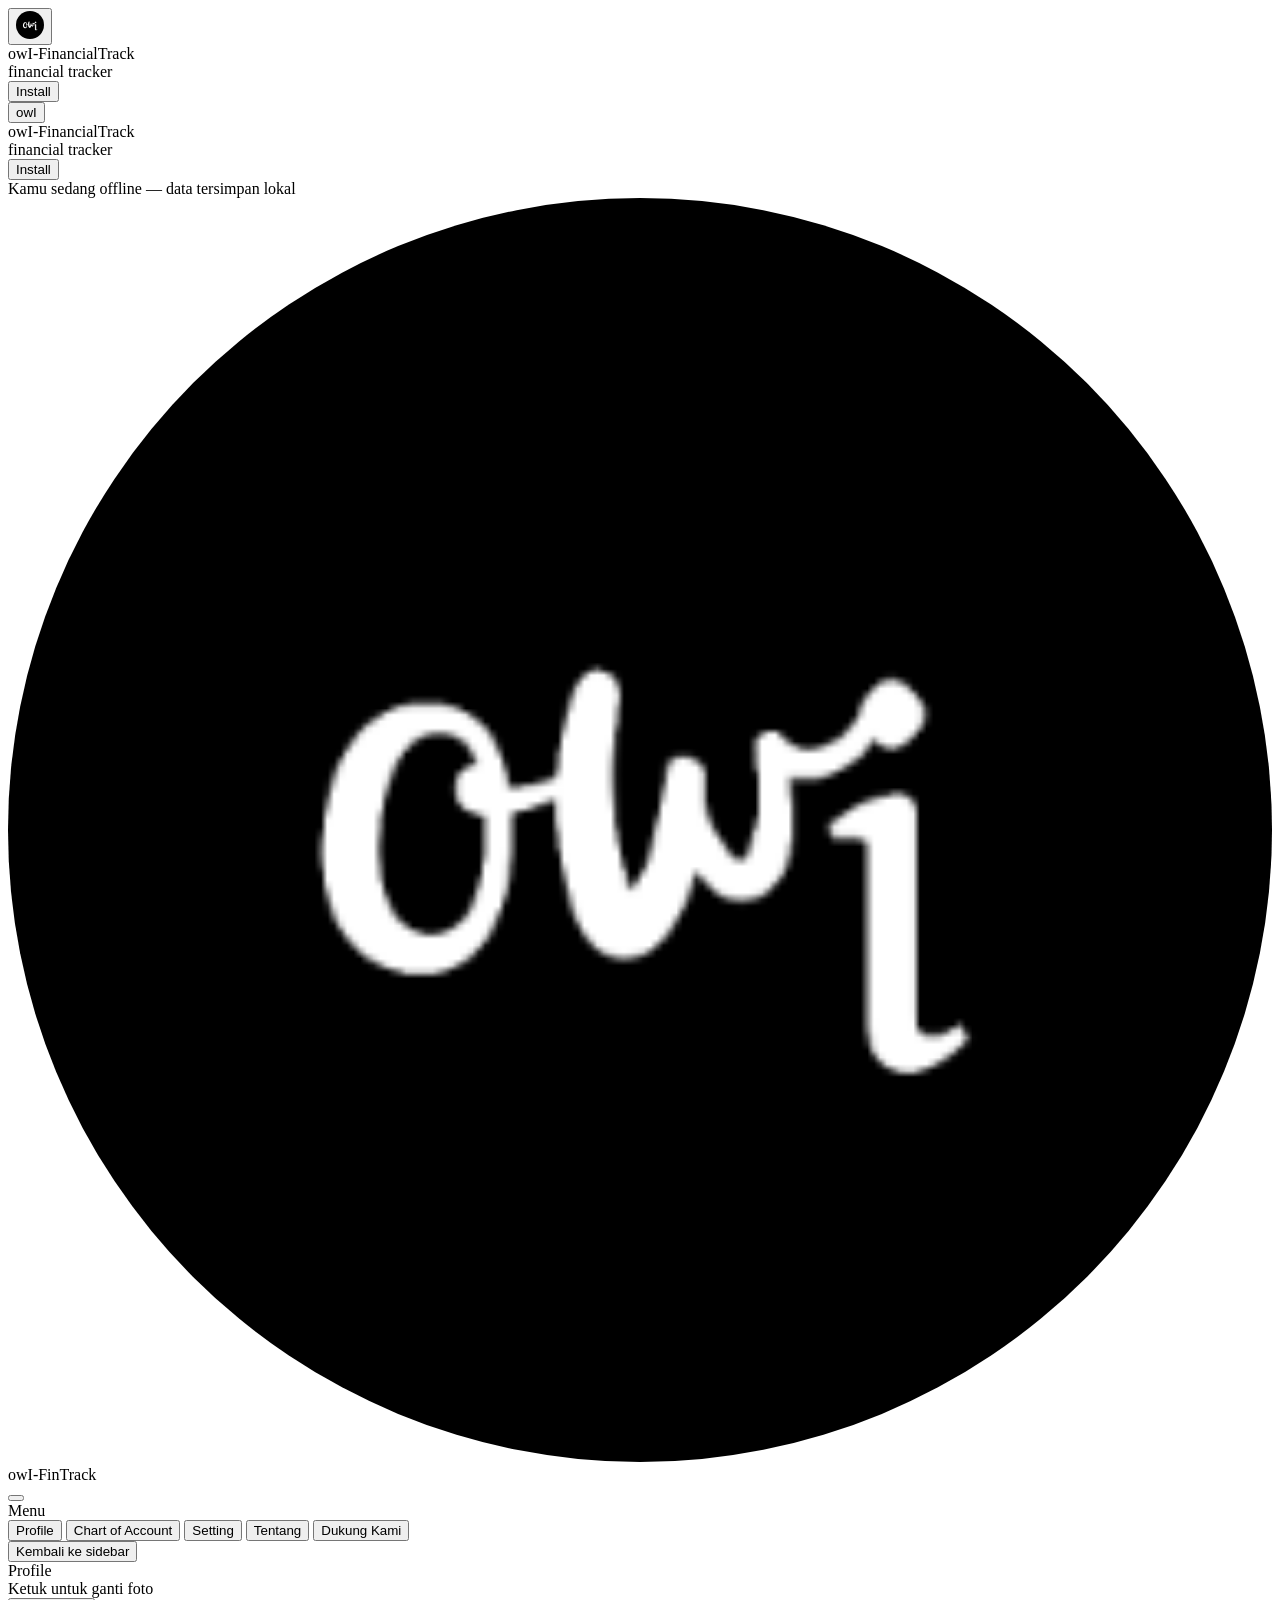
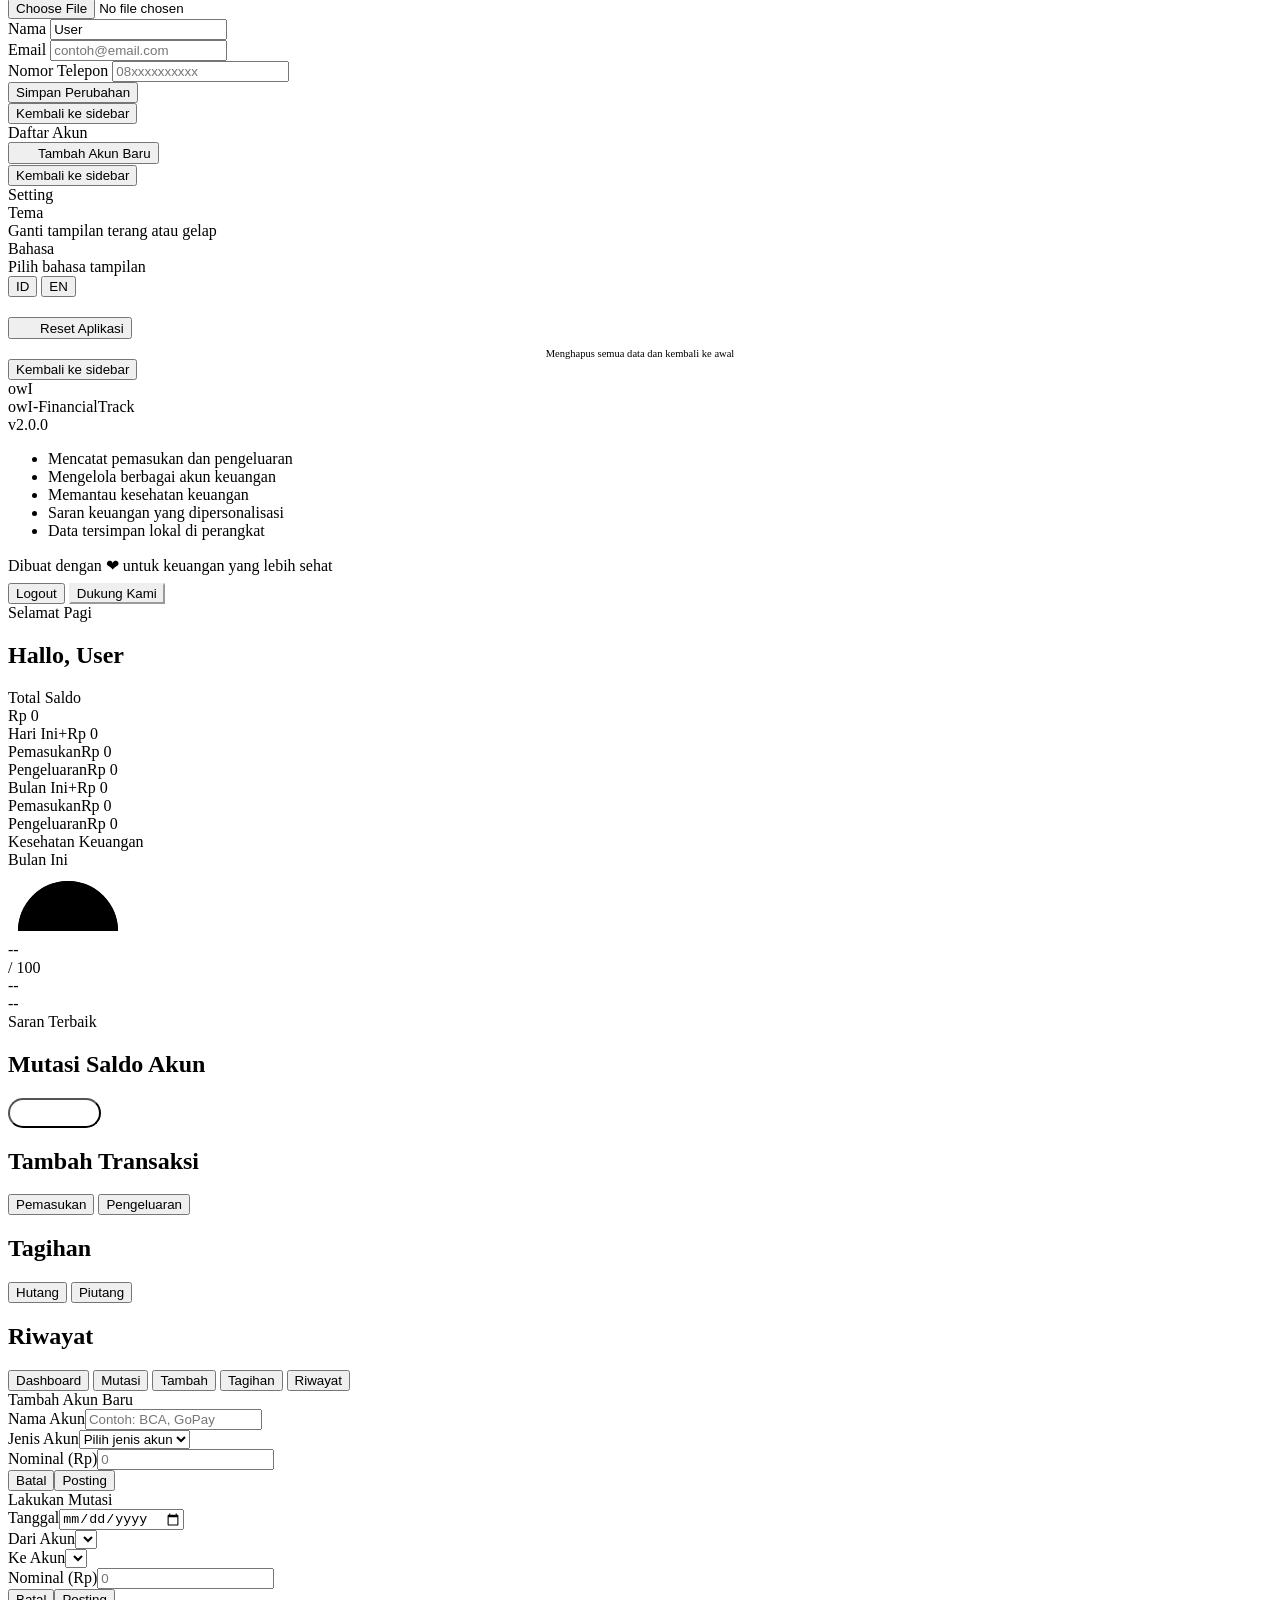
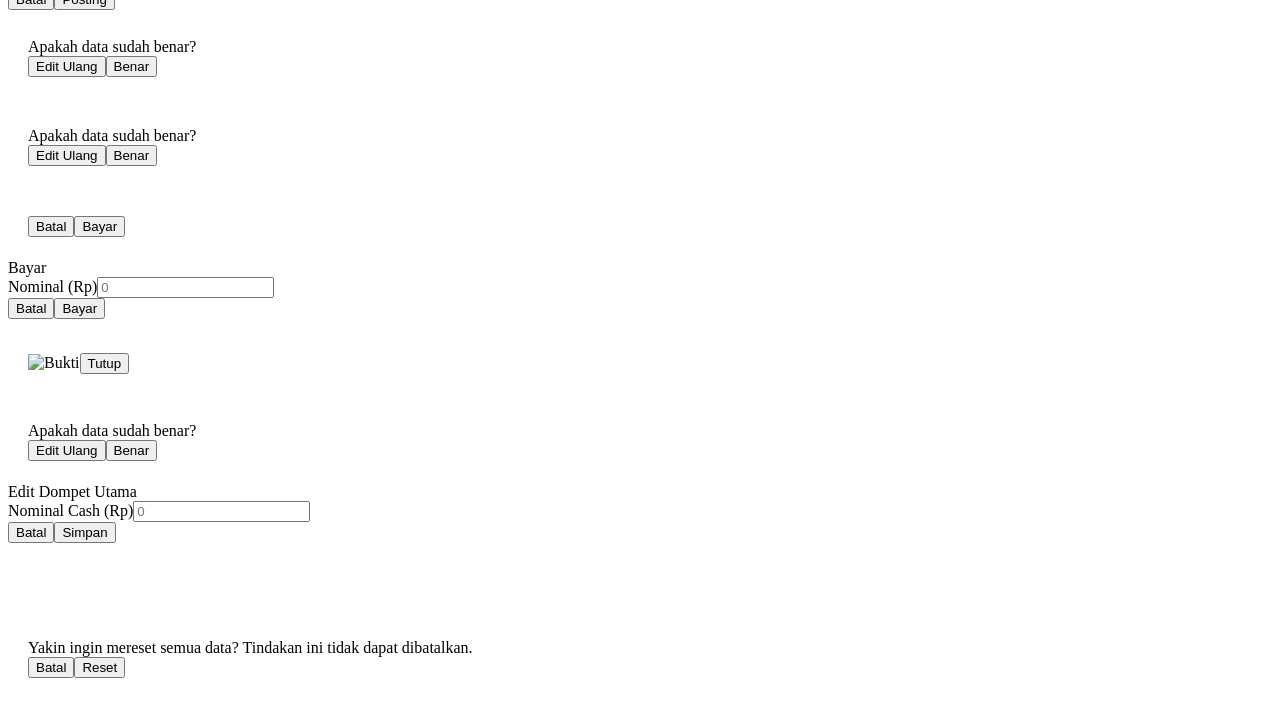
==== commit bae5b99f: "Replace logo text with PNG icon in header and sidebar Updated header and sidebar to use PNG icons in" ====
--- a/index.html
+++ b/index.html
@@ -1,31 +1,18 @@
 <!DOCTYPE html>
 <html lang="id" data-theme="light">
-<head>
-  <meta charset="UTF-8">
-  <meta name="viewport" content="width=device-width, initial-scale=1.0, maximum-scale=1.0, user-scalable=no, viewport-fit=cover">
-  <meta name="theme-color" content="#85a633">
-  <meta name="apple-mobile-web-app-capable" content="yes">
-  <meta name="apple-mobile-web-app-status-bar-style" content="default">
-  <meta name="apple-mobile-web-app-title" content="owI-FinTrack">
-  <meta name="application-name" content="owI-FinancialTrack">
-  <meta name="description" content="Aplikasi pencatatan keuangan pribadi owI-FinancialTrack">
-  <meta name="mobile-web-app-capable" content="yes">
-  
-  <!-- Manifest & Icons PWA -->
-  <link rel="manifest" href="manifest.json">
-  <link rel="apple-touch-icon" href="assets/icons/logo-512.png">
-  <link rel="icon" type="image/png" sizes="192x192" href="assets/icons/icon-192x192.png">
-  <link rel="icon" type="image/png" sizes="512x512" href="assets/icons/logo-512.png">
-
-  <!-- Fonts & Lucide -->
-  <link rel="preconnect" href="https://fonts.googleapis.com">
-  <link rel="preconnect" href="https://fonts.gstatic.com" crossorigin>
-  <link href="https://fonts.googleapis.com/css2?family=Space+Grotesk:wght@300;400;500;600;700&family=DM+Sans:wght@300;400;500;600;700&display=swap" rel="stylesheet">
-  <script src="https://unpkg.com/lucide@latest/dist/umd/lucide.js"></script>
-  
-  <title>owI-FinancialTrack</title>
-  <link rel="stylesheet" href="css/style.css">
-</head>
+  <header class="header" id="header">
+    <!-- GANTI INI: Permanen pakai icon PNG -->
+    <button class="logo-btn" id="logoBtn" aria-label="Buka menu sidebar">
+      <img src="./assets/icons/icon-192x192.png" alt="owI" style="width:28px;height:28px;border-radius:50%;object-fit:cover">
+    </button>
+    <div class="hdr-tg">
+      <div class="hdr-title">owI-FinancialTrack</div>
+      <div class="hdr-sub" data-i18n="financial_tracker">financial tracker</div>
+    </div>
+    <div class="hdr-actions">
+      <button class="install-btn" id="installBtn" aria-label="Install aplikasi"><i data-lucide="download"></i><span data-i18n="install">Install</span></button>
+    </div>
+  </header>
 <body>
 
   <header class="header" id="header">
@@ -47,7 +34,9 @@
   <aside class="sidebar" id="sidebar" role="navigation" aria-label="Menu utama">
     <div class="sb-hdr">
       <div class="sb-brand">
-        <div class="sb-logo" id="sbLogo"><span class="logo-ar">owI</span></div>
+        <div class="sb-logo" id="sbLogo">
+          <img src="./assets/icons/icon-192x192.png" alt="owI" style="width:100%;height:100%;object-fit:cover;border-radius:50%">
+        </div>
         <span class="sb-name">owI-FinTrack</span>
       </div>
       <button class="sb-close" id="sbClose" aria-label="Tutup menu"><i data-lucide="x"></i></button>
@@ -264,7 +253,7 @@
   <div class="modal-overlay" id="resetModal"><div class="modal" style="padding:28px 20px 22px"><div class="modal-handle"></div><div style="text-align:center;margin-bottom:8px"><div style="width:48px;height:48px;border-radius:50%;background:var(--red-l);display:inline-flex;align-items:center;justify-content:center;margin-bottom:12px"><i data-lucide="alert-triangle" style="width:24px;height:24px;color:var(--red)"></i></div></div><div class="confirm-msg" data-i18n="reset_confirm">Yakin ingin mereset semua data? Tindakan ini tidak dapat dibatalkan.</div><div class="modal-btns"><button class="form-btn form-btn-outline" id="resetCancel" data-i18n="cancel">Batal</button><button class="form-btn form-btn-danger" id="resetYes" data-i18n="reset">Reset</button></div></div></div>
 
   <div class="toast-c"><div class="toast" id="toast"></div></div>
-
-  <script src="js/app.js" type="module"></script>
+  
+    <script src="js/app.js?v=3" type="module"></script>
 </body>
 </html>
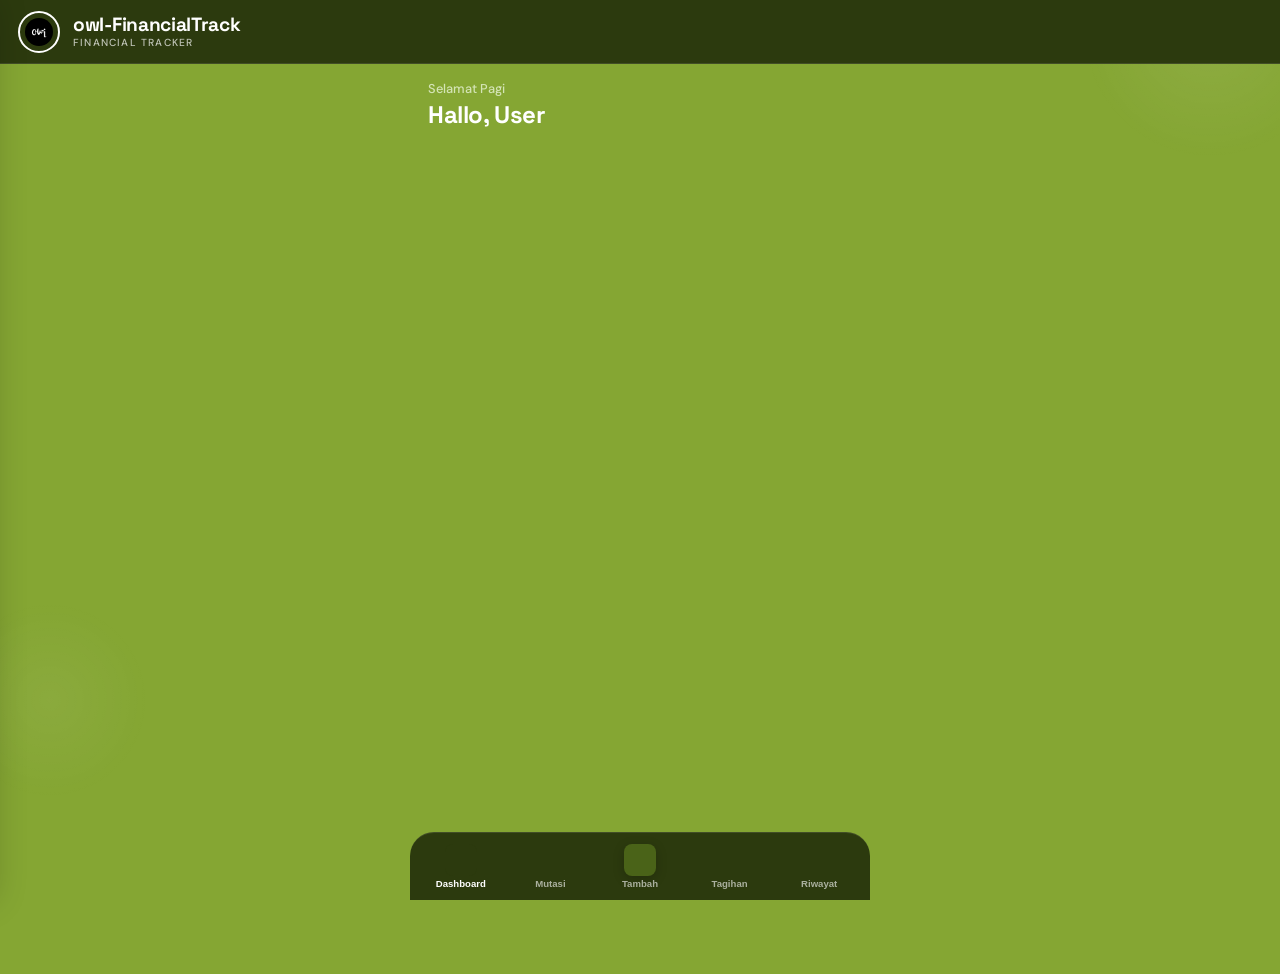
==== commit 0df32c27: "Update index.html" ====
--- a/index.html
+++ b/index.html
@@ -1,7 +1,35 @@
 <!DOCTYPE html>
 <html lang="id" data-theme="light">
+<head>
+  <meta charset="UTF-8">
+  <meta name="viewport" content="width=device-width, initial-scale=1.0, maximum-scale=1.0, user-scalable=no, viewport-fit=cover">
+  <meta name="theme-color" content="#2c3a0e">
+  <meta name="apple-mobile-web-app-capable" content="yes">
+  <meta name="apple-mobile-web-app-status-bar-style" content="default">
+  <meta name="apple-mobile-web-app-title" content="owI-FinTrack">
+  <meta name="application-name" content="owI-FinancialTrack">
+  <meta name="description" content="Aplikasi pencatatan keuangan pribadi owI-FinancialTrack">
+  <meta name="mobile-web-app-capable" content="yes">
+  
+  <!-- Manifest & Icons PWA -->
+  <link rel="manifest" href="manifest.json">
+  <link rel="apple-touch-icon" href="assets/icons/logo-512.png">
+  <link rel="icon" type="image/png" sizes="192x192" href="assets/icons/icon-192x192.png">
+  <link rel="icon" type="image/png" sizes="512x512" href="assets/icons/logo-512.png">
+
+  <!-- Fonts & Lucide -->
+  <link rel="preconnect" href="https://fonts.googleapis.com">
+  <link rel="preconnect" href="https://fonts.gstatic.com" crossorigin>
+  <link href="https://fonts.googleapis.com/css2?family=Space+Grotesk:wght@300;400;500;600;700&family=DM+Sans:wght@300;400;500;600;700&display=swap" rel="stylesheet">
+  <script src="https://unpkg.com/lucide@latest/dist/umd/lucide.js"></script>
+  
+  <title>owI-FinancialTrack</title>
+  <link rel="stylesheet" href="css/style.css">
+</head>
+<body>
+
   <header class="header" id="header">
-    <!-- GANTI INI: Permanen pakai icon PNG -->
+    <!-- LOGO PERMANEN PAKAI ICON PNG -->
     <button class="logo-btn" id="logoBtn" aria-label="Buka menu sidebar">
       <img src="./assets/icons/icon-192x192.png" alt="owI" style="width:28px;height:28px;border-radius:50%;object-fit:cover">
     </button>
@@ -13,20 +41,6 @@
       <button class="install-btn" id="installBtn" aria-label="Install aplikasi"><i data-lucide="download"></i><span data-i18n="install">Install</span></button>
     </div>
   </header>
-<body>
-
-  <header class="header" id="header">
-    <button class="logo-btn" id="logoBtn" aria-label="Buka menu sidebar">
-      <span class="logo-ar">owI</span>
-    </button>
-    <div class="hdr-tg">
-      <div class="hdr-title">owI-FinancialTrack</div>
-      <div class="hdr-sub" data-i18n="financial_tracker">financial tracker</div>
-    </div>
-    <div class="hdr-actions">
-      <button class="install-btn" id="installBtn" aria-label="Install aplikasi"><i data-lucide="download"></i><span data-i18n="install">Install</span></button>
-    </div>
-  </header>
 
   <div class="off-banner" id="offBanner" data-i18n="offline_msg">Kamu sedang offline — data tersimpan lokal</div>
   <div class="sb-overlay" id="sbOverlay" aria-hidden="true"></div>
@@ -34,6 +48,7 @@
   <aside class="sidebar" id="sidebar" role="navigation" aria-label="Menu utama">
     <div class="sb-hdr">
       <div class="sb-brand">
+        <!-- LOGO SIDEBAR DEFAULT PAKAI ICON PNG (Akan diganti foto oleh JS kalau upload) -->
         <div class="sb-logo" id="sbLogo">
           <img src="./assets/icons/icon-192x192.png" alt="owI" style="width:100%;height:100%;object-fit:cover;border-radius:50%">
         </div>
@@ -122,7 +137,9 @@
     <div class="sb-nav sb-page" id="sb-about">
       <button class="sb-back" data-back><i data-lucide="arrow-left"></i> <span data-i18n="back_to_sidebar">Kembali ke sidebar</span></button>
       <div class="about-card">
-        <div class="about-logo" id="aboutLogo"><span class="logo-ar">owI</span></div>
+        <div class="about-logo" id="aboutLogo">
+          <img src="./assets/icons/icon-192x192.png" alt="owI" style="width:100%;height:100%;object-fit:cover;border-radius:50%">
+        </div>
         <div class="about-name">owI-FinancialTrack</div>
         <div class="about-ver">v2.0.0</div>
         <div class="about-desc" id="aboutDesc"></div>
@@ -231,7 +248,7 @@
     <button class="ni" data-pg="riwayat" aria-label="Riwayat"><div class="ni-w"><i data-lucide="history"></i></div><span class="ni-l" data-i18n="history">Riwayat</span></button>
   </nav>
 
-  <!-- Modals (Dipindah tanpa isi JS) -->
+  <!-- Modals -->
   <div class="modal-overlay" id="addAccountModal"><div class="modal"><div class="modal-handle"></div><div class="modal-title" data-i18n="add_new_account">Tambah Akun Baru</div><div class="form-group"><label class="form-label" data-i18n="account_name">Nama Akun</label><input type="text" class="form-input" id="newAccName" placeholder="Contoh: BCA, GoPay"></div><div class="form-group"><label class="form-label" data-i18n="account_type">Jenis Akun</label><select class="form-input" id="newAccType"><option value="" data-i18n="choose_type">Pilih jenis akun</option><option value="Bank">Bank</option><option value="E-Wallet">E-Wallet</option><option value="Crypto">Crypto</option><option value="Asuransi">Asuransi</option></select></div><div class="form-group"><label class="form-label" data-i18n="amount_rp">Nominal (Rp)</label><input type="text" inputmode="numeric" class="form-input" id="newAccBalance" placeholder="0" data-fmt-rp></div><div class="modal-btns"><button class="form-btn form-btn-outline" id="addAccCancel" data-i18n="cancel">Batal</button><button class="form-btn form-btn-primary" id="addAccPost" data-i18n="posting">Posting</button></div></div></div>
   
   <div class="modal-overlay" id="mutasiModal"><div class="modal"><div class="modal-handle"></div><div class="modal-title" data-i18n="do_mutation">Lakukan Mutasi</div><div class="form-group"><label class="form-label" data-i18n="date">Tanggal</label><input type="date" class="form-input" id="mutasiDate"></div><div class="form-group"><label class="form-label" data-i18n="from_account">Dari Akun</label><select class="form-input" id="mutasiFrom"></select></div><div class="form-group"><label class="form-label" data-i18n="to_account">Ke Akun</label><select class="form-input" id="mutasiTo"></select></div><div class="form-group"><label class="form-label" data-i18n="amount_rp">Nominal (Rp)</label><input type="text" inputmode="numeric" class="form-input" id="mutasiAmount" placeholder="0" data-fmt-rp></div><div class="modal-btns"><button class="form-btn form-btn-outline" id="mutasiCancel" data-i18n="cancel">Batal</button><button class="form-btn form-btn-primary" id="mutasiPost" data-i18n="posting">Posting</button></div></div></div>
@@ -253,7 +270,8 @@
   <div class="modal-overlay" id="resetModal"><div class="modal" style="padding:28px 20px 22px"><div class="modal-handle"></div><div style="text-align:center;margin-bottom:8px"><div style="width:48px;height:48px;border-radius:50%;background:var(--red-l);display:inline-flex;align-items:center;justify-content:center;margin-bottom:12px"><i data-lucide="alert-triangle" style="width:24px;height:24px;color:var(--red)"></i></div></div><div class="confirm-msg" data-i18n="reset_confirm">Yakin ingin mereset semua data? Tindakan ini tidak dapat dibatalkan.</div><div class="modal-btns"><button class="form-btn form-btn-outline" id="resetCancel" data-i18n="cancel">Batal</button><button class="form-btn form-btn-danger" id="resetYes" data-i18n="reset">Reset</button></div></div></div>
 
   <div class="toast-c"><div class="toast" id="toast"></div></div>
-  
-    <script src="js/app.js?v=3" type="module"></script>
+
+  <!-- Parameter ?v=4 wajib dipakai biar GitHub langsung baca JS terbaru -->
+  <script src="js/app.js?v=4" type="module"></script>
 </body>
 </html>
--- a/css/style.css
+++ b/css/style.css
@@ -0,0 +1,417 @@
+:root{
+  --bg:#85a633;--bg-s:#6f8c2b;--fg:#FFFFFF;--fg-s:#E8F0D8;--muted:#d4e4b6;
+  --accent:#4a6318;--accent-l:rgba(74,99,24,.15);--accent-d:#2c3a0e;
+  --red:#EF4444;--red-l:rgba(239,68,68,.12);--green:#d4f5a0;--green-l:rgba(212,245,160,.15);
+  --amber:#FBBF24;--amber-l:rgba(251,191,36,.15);
+  --card:rgba(255,255,255,0.96);--border:rgba(255,255,255,0.25);
+  --sh-sm:0 1px 3px rgba(0,0,0,.1);--sh-md:0 4px 16px rgba(0,0,0,.12);--sh-lg:0 12px 40px rgba(0,0,0,.15);
+  --sh-side:8px 0 32px rgba(0,0,0,.2);
+  --overlay:rgba(15,23,42,.4);
+  --r-s:8px;--r-m:12px;--r-l:16px;--r-xl:24px;
+  --tr:.3s cubic-bezier(.4,0,.2,1);
+  --hdr-h:64px;--nav-h:68px;
+  --sat:env(safe-area-inset-top,0px);--sab:env(safe-area-inset-bottom,0px);
+  --modal-bg:rgba(0,0,0,.6);
+  --warn-bg:#FEF2F2;--warn-border:#FECACA;--warn-text:#DC2626;
+  --input-bg:#f7f9f2;--toggle-bg:#a3b870;
+  --health-excellent:#d4f5a0;--health-good:#85a633;--health-fair:#FBBF24;--health-poor:#EF4444;
+  --card-fg:#1B2A3D; /* Warna teks di dalam card putih */
+  
+  /* Variabel Navbar & Header Hijau Tua */
+  --nav-bg:#2c3a0e; 
+  --nav-fg:#ffffff;
+}
+[data-theme="dark"]{
+  --bg:#1a210f;--bg-s:#2c331a;--fg:#E2E8F0;--fg-s:#94A3B8;--muted:#64748B;
+  --accent:#a3c24a;--accent-l:rgba(163,194,74,.15);--accent-d:#d4f5a0;
+  --red:#F87171;--red-l:rgba(248,113,113,.12);--green:#34D399;--green-l:rgba(52,211,153,.12);
+  --amber:#FBBF24;--amber-l:rgba(251,191,36,.12);
+  --card:#232d16;--border:rgba(255,255,255,0.1);
+  --sh-sm:0 1px 3px rgba(0,0,0,.25);--sh-md:0 4px 16px rgba(0,0,0,.3);--sh-lg:0 12px 40px rgba(0,0,0,.4);
+  --sh-side:8px 0 32px rgba(0,0,0,.4);
+  --overlay:rgba(0,0,0,.6);
+  --modal-bg:rgba(0,0,0,.7);
+  --warn-bg:rgba(248,113,113,.1);--warn-border:rgba(248,113,113,.25);--warn-text:#F87171;
+  --input-bg:#2c331a;--toggle-bg:#374151;
+  --health-excellent:#34D399;--health-good:#a3c24a;--health-fair:#FBBF24;--health-poor:#F87171;
+  --card-fg:#E2E8F0;
+  
+  /* Dark mode navbar */
+  --nav-bg:#0f1608;
+  --nav-fg:#ffffff;
+}
+
+*,*::before,*::after{margin:0;padding:0;box-sizing:border-box}
+html{font-size:16px;-webkit-tap-highlight-color:transparent;overflow-x:hidden}
+body{font-family:'DM Sans',sans-serif;background:var(--bg);color:var(--fg);min-height:100dvh;overflow-x:hidden;-webkit-font-smoothing:antialiased;transition:background .35s,color .35s}
+body::before{content:'';position:fixed;top:-100px;right:-60px;width:260px;height:260px;background:radial-gradient(circle,rgba(255,255,255,.08) 0%,transparent 70%);border-radius:50%;pointer-events:none;z-index:0;animation:blob 8s ease-in-out infinite alternate}
+body::after{content:'';position:fixed;bottom:100px;left:-50px;width:200px;height:200px;background:radial-gradient(circle,rgba(255,255,255,.05) 0%,transparent 70%);border-radius:50%;pointer-events:none;z-index:0;animation:blob 10s ease-in-out infinite alternate-reverse}
+@keyframes blob{0%{transform:translate(0,0) scale(1)}100%{transform:translate(16px,24px) scale(1.12)}}
+
+/* ===== HEADER HIJAU TUA ===== */
+.header{position:fixed;top:0;left:0;right:0;height:calc(var(--hdr-h) + var(--sat));padding-top:var(--sat);background:var(--nav-bg);border-bottom:1px solid rgba(255,255,255,.1);display:flex;align-items:center;padding-left:18px;padding-right:18px;z-index:100;transition:box-shadow var(--tr),background .35s}
+.header.scrolled{box-shadow:0 2px 10px rgba(0,0,0,.3)}
+.logo-btn{width:42px;height:42px;border-radius:50%;border:2px solid var(--nav-fg);background:var(--accent-d);display:flex;align-items:center;justify-content:center;cursor:pointer;flex-shrink:0;transition:var(--tr);position:relative;overflow:hidden}
+.logo-btn:active{transform:scale(.92)}
+.logo-ar{font-family:'Space Grotesk',sans-serif;font-size:1.1rem;font-weight:700;color:var(--nav-fg);position:relative;z-index:1;line-height:1}
+.sb-logo .logo-ar{font-size:1rem}
+.about-logo .logo-ar{font-size:1.5rem}
+.hdr-tg{margin-left:13px;display:flex;flex-direction:column}
+.hdr-title{font-family:'Space Grotesk',sans-serif;font-size:1.2rem;font-weight:700;line-height:1.15;color:var(--nav-fg);letter-spacing:-.3px}
+.hdr-sub{font-size:.64rem;font-weight:500;color:rgba(255,255,255,.7);letter-spacing:1.2px;text-transform:uppercase;line-height:1;margin-top:2px}
+.hdr-actions{margin-left:auto;display:flex;align-items:center;gap:8px}
+.install-btn{display:none;align-items:center;gap:6px;padding:7px 14px;border-radius:20px;border:1.5px solid var(--nav-fg);background:transparent;color:var(--nav-fg);font-size:.72rem;font-weight:600;cursor:pointer;transition:var(--tr);font-family:'DM Sans',sans-serif}
+.install-btn:hover{background:var(--nav-fg);color:var(--nav-bg)}
+.install-btn svg{width:14px;height:14px}
+.install-btn.visible{display:flex}
+
+/* ===== CARD TEXT FIX ===== */
+.w-card, .cmp, .badge, .health, .saran, .coa-card, .act-item, .tag-card, .mut-item, .hist-item, .hist-sum-card, .about-card, .act-form, .tag-form, .cc, .ph, .act-empty, .tag-empty, .mut-empty {
+  color: var(--card-fg); 
+}
+.w-card-lbl, .w-card-val, .cmp-title, .cmp-val, .badge-title, .badge-count, .health-title, .saran-title, .coa-card-name, .act-item-cat, .tag-card-name, .hist-item-title {
+  color: var(--card-fg);
+}
+.w-card-lbl svg, .cmp-dot, .badge-icon svg, .health-title svg, .saran-hdr svg { color: var(--accent); }
+
+/* ===== SIDEBAR ===== */
+.sb-overlay{position:fixed;inset:0;background:var(--overlay);backdrop-filter:blur(2px);-webkit-backdrop-filter:blur(2px);z-index:200;opacity:0;visibility:hidden;transition:opacity .3s,visibility .3s}
+.sb-overlay.active{opacity:1;visibility:visible}
+.sidebar{position:fixed;top:0;left:0;bottom:0;width:272px;max-width:80vw;background:var(--bg);z-index:210;transform:translateX(-105%);transition:transform .38s cubic-bezier(.32,.72,0,1),background .35s;display:flex;flex-direction:column;box-shadow:var(--sh-side);overflow-y:auto;overflow-x:hidden}
+.sidebar.active{transform:translateX(0)}
+.sb-hdr{padding:calc(20px + var(--sat)) 18px 18px;border-bottom:1px solid var(--border);display:flex;align-items:center;justify-content:space-between;flex-shrink:0}
+.sb-brand{display:flex;align-items:center;gap:11px}
+.sb-logo{width:36px;height:36px;border-radius:50%;border:2px solid var(--fg);background:var(--accent);display:flex;align-items:center;justify-content:center;overflow:hidden;flex-shrink:0}
+.sb-name{font-family:'Space Grotesk',sans-serif;font-weight:700;font-size:1.1rem;color:var(--fg)}
+.sb-close{width:32px;height:32px;border-radius:50%;border:none;background:var(--bg-s);display:flex;align-items:center;justify-content:center;cursor:pointer;transition:var(--tr);color:var(--fg)}
+.sb-close:hover{background:var(--border);color:var(--fg)}
+.sb-close:active{transform:scale(.9)}
+.sb-close svg{width:17px;height:17px}
+.sb-nav{flex:1;padding:14px 10px;display:flex;flex-direction:column;gap:2px}
+.sb-label{font-size:.62rem;font-weight:600;text-transform:uppercase;letter-spacing:1.5px;color:var(--muted);padding:10px 12px 6px}
+.sb-item{display:flex;align-items:center;gap:13px;padding:12px 13px;border-radius:var(--r-m);cursor:pointer;transition:var(--tr);color:var(--fg-s);font-size:.9rem;font-weight:500;position:relative;border:none;background:none;width:100%;text-align:left;font-family:'DM Sans',sans-serif}
+.sb-item:hover{background:var(--accent-l);color:var(--fg)}
+.sb-item:active{transform:scale(.98)}
+.sb-item svg{width:19px;height:19px;flex-shrink:0}
+.sb-ft{padding:14px 18px;border-top:1px solid var(--border);font-size:.7rem;color:var(--muted);text-align:center;flex-shrink:0}
+
+/* ===== MAIN & PAGES ===== */
+.main{position:relative;z-index:1;padding:calc(var(--hdr-h) + var(--sat) + 16px) 18px calc(var(--nav-h) + var(--sab) + 18px);min-height:100dvh}
+.greet-lbl{font-size:.8rem;color:var(--muted);font-weight:500;margin-bottom:2px}
+.greet-name{font-family:'Space Grotesk',sans-serif;font-size:1.5rem;font-weight:700;color:var(--fg);letter-spacing:-.4px;margin-bottom:20px}
+
+.pg{display:none;animation:fadeIn .35s ease}
+.pg.active{display:block}
+@keyframes fadeIn{from{opacity:0;transform:translateY(10px)}to{opacity:1;transform:translateY(0)}}
+
+.dc{opacity:0;transform:translateY(14px);transition:opacity .45s ease,transform .45s ease}
+.dc.vis{opacity:1;transform:translateY(0)}
+.saldo{background:linear-gradient(135deg,rgba(255,255,255,.15) 0%,transparent 100%);border:1px solid var(--border);border-left:4px solid var(--fg);border-radius:var(--r-l);padding:20px 18px 18px;margin-bottom:14px;position:relative;overflow:hidden;transition:border-color .35s,background .35s}
+.saldo::after{content:'';position:absolute;bottom:-20px;right:-20px;width:100px;height:100px;border-radius:50%;background:rgba(255,255,255,.08)}
+.saldo-lbl{font-size:.72rem;font-weight:600;color:var(--fg-s);text-transform:uppercase;letter-spacing:.8px;margin-bottom:6px}
+.saldo-val{font-family:'Space Grotesk',sans-serif;font-size:1.85rem;font-weight:700;color:var(--fg);letter-spacing:-.5px;line-height:1.1}
+.saldo-time{font-size:.68rem;color:var(--muted);margin-top:8px;display:flex;align-items:center;gap:4px}
+
+/* ===== DASHBOARD COMPONENTS ===== */
+.w-grid{display:grid;grid-template-columns:repeat(auto-fill,minmax(140px,1fr));gap:12px;margin-bottom:14px}
+.w-card{background:var(--card);border:1px solid var(--border);border-radius:var(--r-l);padding:16px 14px;position:relative;overflow:hidden;transition:var(--tr)}
+.w-card:hover{box-shadow:var(--sh-md);transform:translateY(-1px)}
+.w-card-lbl{font-size:.68rem;font-weight:600;margin-bottom:6px;display:flex;align-items:center;gap:6px}
+.w-card-val{font-family:'Space Grotesk',sans-serif;font-size:1.12rem;font-weight:700}
+.w-add{border:1.5px dashed var(--fg);border-radius:var(--r-l);display:flex;flex-direction:column;align-items:center;justify-content:center;gap:6px;cursor:pointer;transition:var(--tr);background:transparent;min-height:76px;color:var(--fg);font-family:'DM Sans',sans-serif}
+.w-add:hover{background:rgba(255,255,255,.2);color:var(--fg)}
+.w-add svg{width:22px;height:22px}
+.w-add span{font-size:.72rem;font-weight:600}
+
+.cmp{background:var(--card);border:1px solid var(--border);border-radius:var(--r-l);padding:18px 16px;margin-bottom:14px;transition:var(--tr)}
+.cmp:hover{box-shadow:var(--sh-sm)}
+.cmp-hdr{display:flex;align-items:center;justify-content:space-between;margin-bottom:14px}
+.cmp-title{font-family:'Space Grotesk',sans-serif;font-size:.88rem;font-weight:700}
+.cmp-net{font-family:'Space Grotesk',sans-serif;font-size:.78rem;font-weight:700;padding:3px 10px;border-radius:20px}
+.cmp-net.pos{background:var(--green-l);color:var(--green)}
+.cmp-net.neg{background:var(--red-l);color:var(--red)}
+.cmp-net.zero{background:rgba(255,255,255,.15);color:var(--muted)}
+.cmp-row{margin-bottom:12px}.cmp-row:last-child{margin-bottom:0}
+.cmp-info{display:flex;align-items:center;gap:8px;margin-bottom:6px}
+.cmp-dot{width:8px;height:8px;border-radius:50%;flex-shrink:0}
+.cmp-dot.g{background:var(--green)}.cmp-dot.r{background:var(--red)}
+.cmp-val{font-family:'Space Grotesk',sans-serif;font-size:.82rem;font-weight:700}
+.cmp-val.g{color:var(--green)}.cmp-val.r{color:var(--red)}
+.bar-t{height:8px;border-radius:4px;background:var(--bg-s);overflow:hidden}
+.bar-f{height:100%;border-radius:4px;width:0;transition:width .9s cubic-bezier(.4,0,.2,1)}
+.bar-f.g{background:linear-gradient(90deg,var(--green),color-mix(in srgb, var(--green) 80%, #fff))}
+.bar-f.r{background:linear-gradient(90deg,var(--red),color-mix(in srgb, var(--red) 60%, #fff))}
+
+.badge-grid{display:grid;grid-template-columns:1fr 1fr;gap:12px;margin-bottom:14px}
+.badge{background:var(--card);border:1px solid var(--border);border-radius:var(--r-l);padding:16px 14px;transition:var(--tr)}
+.badge-icon{width:36px;height:36px;border-radius:var(--r-s);display:flex;align-items:center;justify-content:center;margin-bottom:10px}
+.badge-icon svg{width:18px;height:18px}
+.badge-utang .badge-icon{background:var(--red-l);color:var(--red)}
+.badge-piutang .badge-icon{background:var(--amber-l);color:var(--amber)}
+.badge-title{font-size:.75rem;font-weight:600;margin-bottom:2px}
+.badge-count{font-family:'Space Grotesk',sans-serif;font-size:1.15rem;font-weight:700}
+.badge-warn{display:inline-flex;align-items:center;gap:5px;margin-top:8px;padding:4px 10px;border-radius:20px;font-size:.65rem;font-weight:600;background:var(--warn-bg);color:var(--warn-text);border:1px solid var(--warn-border)}
+.badge-warn-dot{width:6px;height:6px;border-radius:50%;background:var(--red);animation:pulse 1.4s ease infinite}
+@keyframes pulse{0%,100%{opacity:1;transform:scale(1)}50%{opacity:.5;transform:scale(1.3)}}
+.badge-sub{font-size:.65rem;color:#64748B;margin-top:6px}
+
+.health{background:var(--card);border:1px solid var(--border);border-radius:var(--r-l);padding:20px 18px;margin-bottom:14px;transition:var(--tr)}
+.health:hover{box-shadow:var(--sh-sm)}
+.health-hdr{display:flex;align-items:center;justify-content:space-between;margin-bottom:16px}
+.health-title{font-family:'Space Grotesk',sans-serif;font-size:.92rem;font-weight:700;display:flex;align-items:center;gap:8px}
+.health-period{font-size:.68rem;color:#64748B;font-weight:500}
+.health-body{display:flex;align-items:center;gap:20px}
+.gauge-wrap{position:relative;flex-shrink:0}
+.gauge-svg{display:block}
+.gauge-bg{fill:none;stroke:#e2e8f0;stroke-width:10;stroke-linecap:round}
+.gauge-fill{fill:none;stroke-width:10;stroke-linecap:round;transition:stroke-dashoffset 1.2s cubic-bezier(.4,0,.2,1),stroke .5s}
+.gauge-score{position:absolute;bottom:0;left:50%;transform:translateX(-50%);text-align:center}
+.gauge-num{font-family:'Space Grotesk',sans-serif;font-size:1.4rem;font-weight:700;line-height:1;transition:color .5s}
+.gauge-max{font-size:.6rem;color:#64748B;font-weight:500}
+.health-info{flex:1}
+.health-status{font-family:'Space Grotesk',sans-serif;font-size:.92rem;font-weight:700;margin-bottom:4px;transition:color .5s}
+.health-desc{font-size:.75rem;color:#64748B;line-height:1.55}
+.health-metrics{display:flex;gap:14px;margin-top:12px}
+.hm{text-align:center}
+.hm-val{font-family:'Space Grotesk',sans-serif;font-size:.82rem;font-weight:700}
+.hm-lbl{font-size:.6rem;color:#64748B;margin-top:1px}
+
+.saran{background:var(--card);border:1px solid var(--border);border-radius:var(--r-l);padding:18px 16px;margin-bottom:14px;transition:var(--tr)}
+.saran:hover{box-shadow:var(--sh-sm)}
+.saran-hdr{display:flex;align-items:center;gap:8px;margin-bottom:14px}
+.saran-title{font-family:'Space Grotesk',sans-serif;font-size:.92rem;font-weight:700}
+.saran-list{list-style:none;display:flex;flex-direction:column}
+.saran-item{display:flex;gap:12px;padding:12px 0;border-bottom:1px solid #e2e8f0;align-items:flex-start}
+.saran-item:last-child{border-bottom:none}
+.saran-num{width:24px;height:24px;border-radius:50%;background:var(--accent-l);color:var(--accent);font-family:'Space Grotesk',sans-serif;font-size:.72rem;font-weight:700;display:flex;align-items:center;justify-content:center;flex-shrink:0;margin-top:1px}
+.saran-text{flex:1}
+.saran-main{font-size:.8rem;font-weight:600;line-height:1.45;margin-bottom:2px}
+.saran-detail{font-size:.7rem;color:#64748B;line-height:1.45}
+.saran-empty{font-size:.8rem;color:#64748B;text-align:center;padding:16px 0;font-style:italic}
+
+/* ===== SIDEBAR PAGES ===== */
+.sb-page{display:none;animation:fadeIn .3s ease}
+.sb-page.active{display:block}
+.sb-back{display:inline-flex;align-items:center;gap:6px;padding:8px 0;margin-bottom:18px;font-size:.8rem;font-weight:600;color:var(--fg);cursor:pointer;border:none;background:none;font-family:'DM Sans',sans-serif;transition:color var(--tr)}
+.sb-back:hover{color:var(--muted)}
+.sb-back svg{width:16px;height:16px}
+.sb-page-title{font-family:'Space Grotesk',sans-serif;font-size:1.15rem;font-weight:700;margin-bottom:18px}
+
+.profile-photo-wrap{display:flex;flex-direction:column;align-items:center;margin-bottom:24px}
+.profile-photo{width:88px;height:88px;border-radius:50%;border:3px solid var(--fg);background:var(--bg-s);display:flex;align-items:center;justify-content:center;overflow:hidden;cursor:pointer;transition:var(--tr);position:relative}
+.profile-photo svg{width:36px;height:36px;color:var(--muted)}
+.profile-photo img{width:100%;height:100%;object-fit:cover}
+.profile-photo-badge{position:absolute;bottom:0;right:0;width:28px;height:28px;border-radius:50%;background:var(--accent);display:flex;align-items:center;justify-content:center;border:2px solid var(--bg)}
+.profile-photo-badge svg{width:13px;height:13px;color:#fff}
+.profile-photo-hint{font-size:.68rem;color:var(--muted);margin-top:8px}
+
+/* ===== FORMS ===== */
+.form-group{margin-bottom:16px}
+.form-label{display:block;font-size:.72rem;font-weight:600;text-transform:uppercase;letter-spacing:.5px;margin-bottom:6px;color:var(--fg-s)}
+.form-input{width:100%;padding:11px 14px;border:1.5px solid var(--border);border-radius:var(--r-m);font-size:.88rem;font-family:'DM Sans',sans-serif;color:var(--card-fg);background:var(--input-bg);transition:border-color var(--tr),background .35s;outline:none}
+.form-input:focus{border-color:var(--accent)}
+.form-input::placeholder{color:#94A3B8}
+.form-btn{width:100%;padding:13px;border:none;border-radius:var(--r-m);font-size:.88rem;font-weight:700;font-family:'DM Sans',sans-serif;cursor:pointer;transition:var(--tr)}
+.form-btn:active{transform:scale(.98)}
+.form-btn-primary{background:var(--accent);color:#fff}
+.form-btn-primary:hover{filter:brightness(1.1)}
+.form-btn-outline{background:transparent;border:1.5px solid var(--border);color:var(--card-fg)}
+.form-btn-outline:hover{background:var(--bg-s)}
+.form-btn-danger{background:var(--red-l);border:1.5px solid color-mix(in srgb, var(--red) 25%, var(--border));color:var(--red)}
+.form-btn-danger:hover{background:var(--red);color:#fff}
+
+.coa-list{display:flex;flex-direction:column;gap:10px;margin-bottom:16px}
+.coa-card{background:var(--card);border:1px solid var(--border);border-radius:var(--r-l);padding:14px 16px;display:flex;align-items:center;gap:12px;transition:var(--tr)}
+.coa-card-icon{width:38px;height:38px;border-radius:var(--r-s);display:flex;align-items:center;justify-content:center;flex-shrink:0;background:var(--accent-l);color:var(--accent)}
+.coa-card-info{flex:1;min-width:0}
+.coa-card-name{font-size:.85rem;font-weight:600;display:flex;align-items:center;gap:6px;flex-wrap:wrap}
+.coa-card-type{font-size:.65rem;color:#64748B;font-weight:500}
+.coa-card-actions{display:flex;gap:6px;flex-shrink:0}
+.coa-btn{width:32px;height:32px;border-radius:var(--r-s);border:1px solid var(--border);background:var(--input-bg);display:flex;align-items:center;justify-content:center;cursor:pointer;transition:var(--tr);color:var(--card-fg)}
+.coa-btn:hover{background:var(--accent-l);border-color:var(--accent);color:var(--accent)}
+.coa-btn:active{transform:scale(.9)}
+
+.toggle-row{display:flex;align-items:center;justify-content:space-between;padding:15px 0;border-bottom:1px solid var(--border)}
+.toggle-row:last-child{border-bottom:none}
+.toggle-info{flex:1;min-width:0}
+.toggle-title{font-size:.85rem;font-weight:600;color:var(--fg)}
+.toggle-desc{font-size:.68rem;color:var(--muted);margin-top:2px}
+.toggle-switch{width:48px;height:26px;border-radius:13px;background:var(--toggle-bg);position:relative;cursor:pointer;transition:background var(--tr);flex-shrink:0;border:none}
+.toggle-switch.on{background:var(--accent)}
+.toggle-switch::after{content:'';position:absolute;top:3px;left:3px;width:20px;height:20px;border-radius:50%;background:#fff;transition:transform var(--tr);box-shadow:0 1px 3px rgba(0,0,0,.2)}
+.toggle-switch.on::after{transform:translateX(22px)}
+
+.lang-row{display:flex;align-items:center;justify-content:space-between;padding:15px 0;border-bottom:1px solid var(--border)}
+.lang-btns{display:flex;gap:0;border-radius:var(--r-m);overflow:hidden;border:1px solid var(--border)}
+.lang-btn{padding:8px 18px;font-size:.78rem;font-weight:600;border:none;cursor:pointer;transition:var(--tr);font-family:'DM Sans',sans-serif;background:var(--bg-s);color:var(--fg-s)}
+.lang-btn.active{background:var(--accent);color:#fff}
+
+.about-card{background:var(--card);border:1px solid var(--border);border-radius:var(--r-l);padding:20px 18px;margin-bottom:16px}
+.about-logo{width:56px;height:56px;border-radius:50%;border:2.5px solid var(--accent);background:var(--accent-l);display:flex;align-items:center;justify-content:center;margin:0 auto 14px;overflow:hidden;color:var(--accent)}
+.about-name{font-family:'Space Grotesk',sans-serif;font-size:1.15rem;font-weight:700;text-align:center;color:var(--card-fg)}
+.about-ver{font-size:.72rem;color:#64748B;text-align:center;margin-top:2px;margin-bottom:16px}
+.about-desc{font-size:.8rem;color:#64748B;line-height:1.7;margin-bottom:16px}
+.about-features{list-style:none;display:flex;flex-direction:column;gap:8px;margin-bottom:16px}
+.about-features li{display:flex;align-items:center;gap:10px;font-size:.78rem;color:#64748B}
+.about-feat-icon{width:24px;height:24px;border-radius:6px;background:var(--accent-l);display:flex;align-items:center;justify-content:center;flex-shrink:0}
+.about-feat-icon svg{width:13px;height:13px;color:var(--accent)}
+.about-footer{text-align:center;font-size:.72rem;color:#64748B;padding-top:14px;border-top:1px solid #e2e8f0}
+
+/* ===== MODALS ===== */
+.modal-overlay{position:fixed;inset:0;background:var(--modal-bg);backdrop-filter:blur(3px);-webkit-backdrop-filter:blur(3px);z-index:500;display:none;align-items:flex-end;justify-content:center;padding:20px}
+.modal-overlay.active{display:flex}
+.modal{background:var(--card);border-radius:var(--r-xl);width:100%;max-width:400px;padding:24px 20px 20px;animation:slideUp .35s cubic-bezier(.32,.72,0,1);max-height:80dvh;overflow-y:auto;color:var(--card-fg)}
+@keyframes slideUp{from{transform:translateY(30px);opacity:0}to{transform:translateY(0);opacity:1}}
+.modal-handle{width:40px;height:4px;border-radius:2px;background:var(--border);margin:0 auto 18px}
+.modal-title{font-family:'Space Grotesk',sans-serif;font-size:1.05rem;font-weight:700;margin-bottom:18px}
+.modal select.form-input{appearance:none;background-image:url("data:image/svg+xml,%3Csvg xmlns='http://www.w3.org/2000/svg' width='16' height='16' viewBox='0 0 24 24' fill='none' stroke='%2394A3B8' stroke-width='2'%3E%3Cpath d='m6 9 6 6 6-6'/%3E%3C/svg%3E");background-repeat:no-repeat;background-position:right 12px center;padding-right:36px}
+.modal-btns{display:grid;grid-template-columns:1fr 1fr;gap:10px;margin-top:6px}
+.confirm-msg{font-size:.88rem;font-weight:600;text-align:center;margin-bottom:18px}
+
+.ph{background:var(--card);border:1px dashed var(--border);border-radius:var(--r-l);padding:36px 18px;text-align:center;transition:var(--tr)}
+.ph:hover{border-color:var(--accent);background:var(--accent-l)}
+.ph-icon{width:48px;height:48px;border-radius:50%;background:var(--bg-s);display:flex;align-items:center;justify-content:center;margin:0 auto 12px;color:var(--muted)}
+.ph-t{font-size:.85rem;font-weight:500}
+.ph-s{font-size:.72rem;color:var(--muted);margin-top:4px}
+.sec-hdr{display:flex;align-items:center;justify-content:space-between;margin-bottom:12px}
+.sec-t{font-family:'Space Grotesk',sans-serif;font-size:1rem;font-weight:700}
+
+/* ===== BOTTOM NAVBAR HIJAU TUA ===== */
+.bnav{position:fixed;bottom:0;left:0;right:0;height:calc(var(--nav-h) + var(--sab));padding-bottom:var(--sab);background:var(--nav-bg);border-top:1px solid rgba(255,255,255,.1);display:flex;align-items:center;justify-content:space-around;padding-left:6px;padding-right:6px;z-index:100;transition:background .35s}
+.ni{display:flex;flex-direction:column;align-items:center;justify-content:center;gap:3px;flex:1;max-width:76px;height:46px;border-radius:var(--r-m);cursor:pointer;transition:all var(--tr);border:none;background:transparent;-webkit-user-select:none;user-select:none}
+.ni .ni-w{width:32px;height:32px;border-radius:var(--r-s);display:flex;align-items:center;justify-content:center;transition:all var(--tr);background:transparent}
+.ni svg{width:19px;height:19px;color:rgba(255,255,255,.6);transition:color var(--tr);position:relative;z-index:1}
+.ni .ni-l{font-size:.6rem;font-weight:600;color:rgba(255,255,255,.6);transition:color var(--tr);white-space:nowrap;line-height:1}
+.ni:hover .ni-w{background:rgba(255,255,255,.1)}.ni:hover svg{color:#fff;opacity:1}.ni:hover .ni-l{color:#fff;opacity:1}
+.ni.active .ni-w{animation:pop .35s cubic-bezier(.34,1.56,.64,1) forwards}
+.ni.active svg{color:#fff;opacity:1}.ni.active .ni-l{color:#fff;font-weight:700;opacity:1}
+@keyframes pop{0%{transform:scale(.85);background:var(--accent)}50%{transform:scale(1.08);background:var(--accent)}100%{transform:scale(1);background:var(--accent-d)}}
+.ni--add .ni-w{background:var(--accent)!important;box-shadow:0 3px 12px rgba(0,0,0,.2)}
+.ni--add svg{color:#fff!important;opacity:1}
+.ni--add.active .ni-w{animation:popA .35s cubic-bezier(.34,1.56,.64,1) forwards}
+@keyframes popA{0%{transform:scale(.85);background:var(--accent)}50%{transform:scale(1.1);background:var(--accent)}100%{transform:scale(1);background:var(--accent-d)}}
+.ni:active{transform:scale(.92)}
+
+.toast-c{position:fixed;top:calc(var(--hdr-h) + var(--sat) + 10px);left:50%;transform:translateX(-50%);z-index:600;pointer-events:none}
+.toast{background:var(--card);color:var(--card-fg);padding:9px 18px;border-radius:var(--r-m);font-size:.8rem;font-weight:500;box-shadow:var(--sh-lg);opacity:0;transform:translateY(-10px);transition:all .3s;white-space:nowrap}
+.toast.show{opacity:1;transform:translateY(0)}
+
+.off-banner{position:fixed;top:calc(var(--hdr-h) + var(--sat));left:0;right:0;background:var(--warn-bg);border-bottom:1px solid var(--warn-border);padding:8px 18px;text-align:center;font-size:.75rem;font-weight:600;color:var(--warn-text);z-index:99;transform:translateY(-100%);transition:transform .35s}
+.off-banner.show{transform:translateY(0)}
+
+.hidden-input{position:absolute;width:0;height:0;opacity:0;pointer-events:none}
+
+.logout-area{padding:6px 18px 18px;flex-shrink:0;border-top:1px solid var(--border)}
+.logout-btn{width:100%;padding:11px;border-radius:var(--r-m);border:1.5px solid var(--border);background:transparent;color:var(--fg);font-size:.82rem;font-weight:600;cursor:pointer;transition:var(--tr);font-family:'DM Sans',sans-serif;display:flex;align-items:center;justify-content:center;gap:8px}
+.logout-btn:hover{background:var(--red-l);border-color:var(--red);color:var(--red)}
+.logout-btn svg{width:16px;height:16px}
+
+/* ===== TRANSACTION & BILLS UI ===== */
+.act-toggle{display:grid;grid-template-columns:1fr 1fr;gap:10px;margin-bottom:16px}
+.act-toggle-btn{display:flex;align-items:center;justify-content:center;gap:7px;padding:13px 10px;border-radius:var(--r-l);border:1.5px solid var(--border);background:var(--card);cursor:pointer;transition:var(--tr);font-family:'DM Sans',sans-serif;font-size:.84rem;font-weight:600;color:var(--card-fg)}
+.act-toggle-btn svg{width:16px;height:16px;flex-shrink:0}
+.act-toggle-btn:first-child{border-left:3px solid var(--green)}
+.act-toggle-btn:first-child svg{color:var(--green)}
+.act-toggle-btn:last-child{border-left:3px solid var(--red)}
+.act-toggle-btn:last-child svg{color:var(--red)}
+.act-toggle-btn.on-inc{border-color:var(--green);background:var(--green-l);color:var(--green)}
+.act-toggle-btn.on-exp{border-color:var(--red);background:var(--red-l);color:var(--red)}
+
+.act-form{background:var(--card);border:1px solid var(--border);border-radius:var(--r-l);padding:18px 16px;margin-bottom:16px;animation:fadeIn .3s ease}
+.act-section-label{font-size:.68rem;font-weight:600;color:#64748B;text-transform:uppercase;letter-spacing:.6px;margin-bottom:8px;margin-top:14px}
+.act-section-label:first-child{margin-top:0}
+.chip-grid{display:flex;flex-wrap:wrap;gap:8px}
+.chip{padding:9px 14px;border-radius:20px;font-size:.74rem;font-weight:600;cursor:pointer;transition:all .2s;border:1.5px solid var(--border);background:var(--bg-s);color:var(--card-fg);font-family:'DM Sans',sans-serif;display:inline-flex;align-items:center;gap:5px;user-select:none}
+.chip:active{transform:scale(.95)}
+.chip svg{width:13px;height:13px;flex-shrink:0}
+.chip.sel{font-weight:700}
+
+.act-list{display:flex;flex-direction:column;gap:8px;margin-bottom:16px}
+.act-item{background:var(--card);border:1px solid var(--border);border-radius:var(--r-m);padding:12px 14px;display:flex;align-items:center;gap:12px;transition:var(--tr);border-left:3px solid var(--border)}
+.act-item.inc{border-left-color:var(--green)}
+.act-item.exp{border-left-color:var(--red)}
+.act-item-info{flex:1;min-width:0}
+.act-item-cat{font-size:.78rem;font-weight:600;margin-bottom:1px}
+.act-item-meta{font-size:.66rem;color:#64748B;display:flex;align-items:center;gap:6px}
+.act-item-amount{font-family:'Space Grotesk',sans-serif;font-size:.85rem;font-weight:700;flex-shrink:0}
+.act-item-amount.inc{color:var(--green)}
+.act-item-amount.exp{color:var(--red)}
+.act-empty{background:var(--card);border:1px dashed var(--border);border-radius:var(--r-l);padding:30px 18px;text-align:center;transition:var(--tr);margin-bottom:16px}
+
+.tag-toggle{display:grid;grid-template-columns:1fr 1fr;gap:10px;margin-bottom:16px}
+.tag-toggle-btn{display:flex;align-items:center;justify-content:center;gap:7px;padding:13px 10px;border-radius:var(--r-l);border:1.5px solid var(--border);background:var(--card);cursor:pointer;transition:var(--tr);font-family:'DM Sans',sans-serif;font-size:.84rem;font-weight:600;color:var(--card-fg)}
+.tag-toggle-btn svg{width:16px;height:16px;flex-shrink:0}
+.tag-toggle-btn:first-child{border-left:3px solid var(--red)}
+.tag-toggle-btn:first-child svg{color:var(--red)}
+.tag-toggle-btn:last-child{border-left:3px solid var(--amber)}
+.tag-toggle-btn:last-child svg{color:var(--amber)}
+.tag-toggle-btn.on-d{border-color:var(--red);background:var(--red-l);color:var(--red)}
+.tag-toggle-btn.on-r{border-color:var(--amber);background:var(--amber-l);color:var(--amber)}
+
+.tag-form{background:var(--card);border:1px solid var(--border);border-radius:var(--r-l);padding:18px 16px;margin-bottom:16px;animation:fadeIn .3s ease}
+.tag-card{background:var(--card);border:1px solid var(--border);border-radius:var(--r-l);padding:14px 16px;margin-bottom:10px;transition:var(--tr)}
+.tag-card-name{font-size:.85rem;font-weight:700;line-height:1.3}
+.tag-card-desc{font-size:.7rem;color:#64748B;margin-top:1px}
+.tag-badge{display:inline-flex;align-items:center;gap:4px;padding:3px 9px;border-radius:12px;font-size:.6rem;font-weight:600;white-space:nowrap;flex-shrink:0}
+.tag-badge-ok{background:var(--green-l);color:var(--green)}
+.tag-badge-warn{background:var(--amber-l);color:var(--amber)}
+.tag-badge-due{background:var(--red-l);color:var(--red)}
+.tag-badge-overdue{background:var(--red-l);color:var(--red);animation:pulse 1.4s ease infinite}
+.tag-info{display:grid;grid-template-columns:1fr 1fr;gap:4px 12px;margin-bottom:10px}
+.tag-info-item{font-size:.68rem;color:#64748B;display:flex;justify-content:space-between}
+.tag-info-item span:last-child{font-family:'Space Grotesk',sans-serif;font-weight:600}
+.tag-recv-img{width:52px;height:52px;border-radius:var(--r-s);border:1.5px solid var(--border);display:flex;align-items:center;justify-content:center;cursor:pointer;overflow:hidden;flex-shrink:0;background:var(--bg-s)}
+.tag-recv-img img{width:100%;height:100%;object-fit:cover}
+.tag-actions{display:flex;gap:8px}
+.tag-act-btn{flex:1;padding:9px 6px;border-radius:var(--r-s);font-size:.68rem;font-weight:600;cursor:pointer;transition:var(--tr);text-align:center;font-family:'DM Sans',sans-serif;border:1.5px solid var(--border);background:var(--bg-s);color:var(--card-fg)}
+.tag-act-btn:active{transform:scale(.95)}
+.tag-act-btn.danger{border-color:var(--red);color:var(--red)}
+.tag-act-btn.danger:hover{background:var(--red-l)}
+.tag-act-btn.primary{border-color:var(--accent);color:var(--accent);background:var(--accent-l)}
+.tag-upload{width:100%;height:80px;border:2px dashed var(--border);border-radius:var(--r-m);display:flex;flex-direction:column;align-items:center;justify-content:center;gap:6px;cursor:pointer;transition:var(--tr);color:var(--muted);background:var(--bg-s)}
+.tag-upload:hover{border-color:var(--accent);color:var(--accent)}
+.tag-upload svg{width:22px;height:22px}
+.tag-upload span{font-size:.7rem;font-weight:500}
+
+/* ===== HISTORY & MUTASI ===== */
+.mut-empty{background:var(--card);border:1px dashed var(--border);border-radius:var(--r-l);padding:36px 18px;text-align:center;transition:var(--tr);margin-bottom:14px}
+.mut-empty-icon{width:48px;height:48px;border-radius:50%;background:var(--bg-s);display:flex;align-items:center;justify-content:center;margin:0 auto 12px;color:var(--muted)}
+.mut-list{display:flex;flex-direction:column;gap:10px;margin-bottom:14px}
+.mut-item{background:var(--card);border:1px solid var(--border);border-radius:var(--r-l);padding:14px 16px;transition:var(--tr)}
+.mut-item-top{display:flex;align-items:center;justify-content:space-between;margin-bottom:6px}
+.mut-item-date{font-size:.68rem;color:#64748B;font-weight:500;display:flex;align-items:center;gap:4px}
+.mut-item-amount{font-family:'Space Grotesk',sans-serif;font-size:.88rem;font-weight:700;color:var(--accent)}
+.mut-item-flow{display:flex;align-items:center;gap:8px;font-size:.8rem;color:#64748B}
+.mut-item-from,.mut-item-to{font-weight:600;background:var(--bg-s);padding:2px 8px;border-radius:6px;font-size:.72rem}
+
+.hist-tabs{display:flex;gap:6px;margin-bottom:14px;overflow-x:auto;scrollbar-width:none;padding-bottom:2px}
+.hist-tab{padding:8px 16px;border-radius:20px;font-size:.72rem;font-weight:600;cursor:pointer;white-space:nowrap;border:1.5px solid var(--border);background:var(--card);color:var(--card-fg);font-family:'DM Sans',sans-serif;transition:var(--tr);flex-shrink:0}
+.hist-tab.active{background:var(--accent);color:#fff;border-color:var(--accent)}
+.hist-date-group{margin-bottom:16px}
+.hist-date-label{font-size:.7rem;font-weight:600;color:var(--muted);text-transform:uppercase;letter-spacing:.6px;margin-bottom:8px;padding-left:2px}
+.hist-item{background:var(--card);border:1px solid var(--border);border-radius:var(--r-l);padding:14px 16px;margin-bottom:8px;transition:var(--tr);border-left:3px solid var(--border)}
+.hist-item.h-inc{border-left-color:var(--green)}
+.hist-item.h-exp{border-left-color:var(--red)}
+.hist-item.h-mut{border-left-color:var(--accent)}
+.hist-item.h-log{border-left-color:var(--muted)}
+.hist-item-top{display:flex;align-items:center;justify-content:space-between;margin-bottom:4px}
+.hist-item-type{display:inline-flex;align-items:center;gap:5px;font-size:.6rem;font-weight:700;text-transform:uppercase;letter-spacing:.5px;padding:2px 8px;border-radius:10px}
+.hist-item-type.t-inc{background:var(--green-l);color:var(--green)}
+.hist-item-type.t-exp{background:var(--red-l);color:var(--red)}
+.hist-item-type.t-mut{background:var(--accent-l);color:var(--accent)}
+.hist-item-type.t-log{background:var(--bg-s);color:var(--muted)}
+.hist-item-title{font-size:.82rem;font-weight:600;flex:1;min-width:0;overflow:hidden;text-overflow:ellipsis;white-space:nowrap}
+.hist-item-amount{font-family:'Space Grotesk',sans-serif;font-size:.85rem;font-weight:700;flex-shrink:0;margin-left:8px}
+.hist-item-amount.inc{color:var(--green)}
+.hist-item-amount.exp{color:var(--red)}
+.hist-item-amount.mut{color:var(--accent)}
+.hist-item-sub{display:flex;align-items:center;gap:6px;font-size:.68rem;color:#64748B;margin-top:4px}
+.hist-summary{display:grid;grid-template-columns:repeat(3,1fr);gap:8px;margin-bottom:14px}
+.hist-sum-card{background:var(--card);border:1px solid var(--border);border-radius:var(--r-m);padding:12px 10px;text-align:center;transition:var(--tr)}
+.hist-sum-val{font-family:'Space Grotesk',sans-serif;font-size:.82rem;font-weight:700}
+.hist-sum-lbl{font-size:.6rem;color:#64748B;font-weight:500;margin-top:2px;text-transform:uppercase;letter-spacing:.4px}
+.hist-count{font-size:.68rem;color:#64748B;text-align:center;margin-bottom:10px}
+
+@media(prefers-reduced-motion:reduce){*,*::before,*::after{animation-duration:.01ms!important;transition-duration:.01ms!important}}
+*:focus-visible{outline:2px solid var(--accent);outline-offset:2px}
+@media(min-width:480px){.main{max-width:460px;margin:0 auto}.bnav{max-width:460px;left:50%;transform:translateX(-50%);border-radius:var(--r-xl) var(--r-xl) 0 0}}
